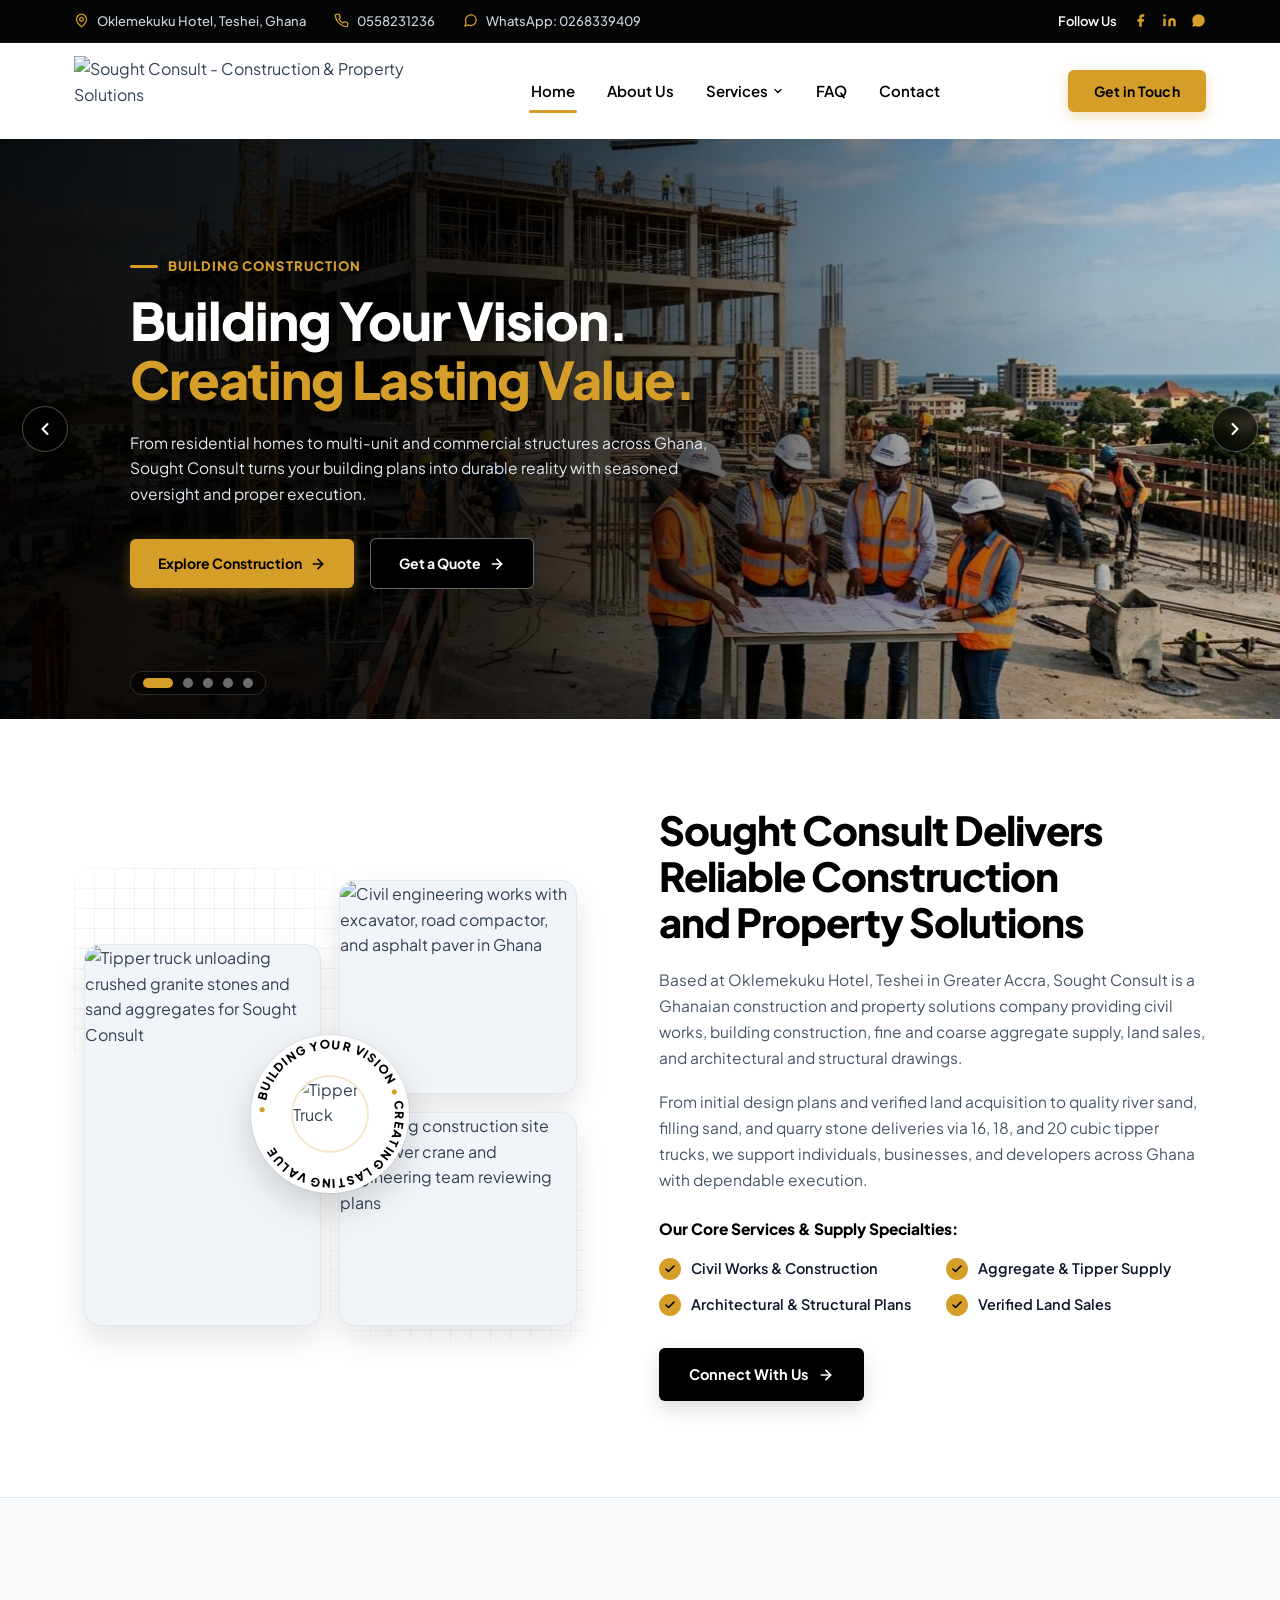
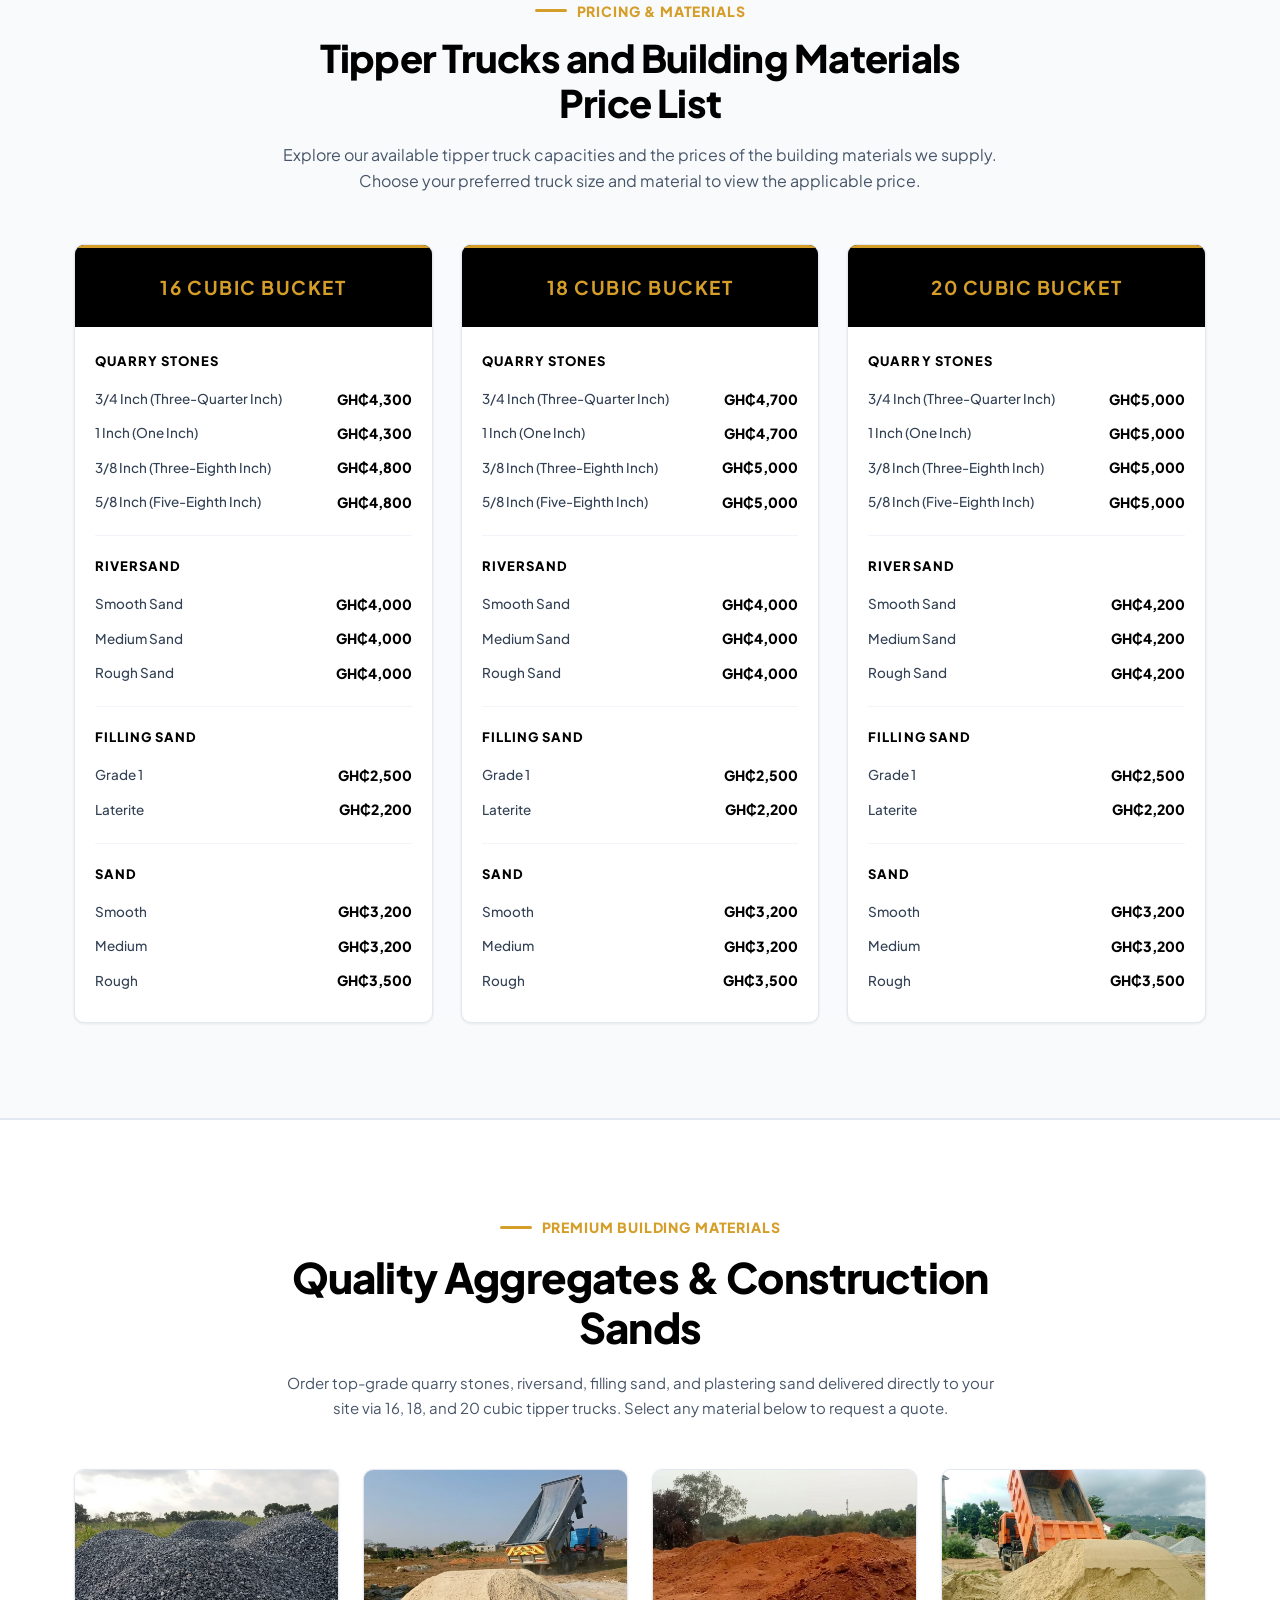
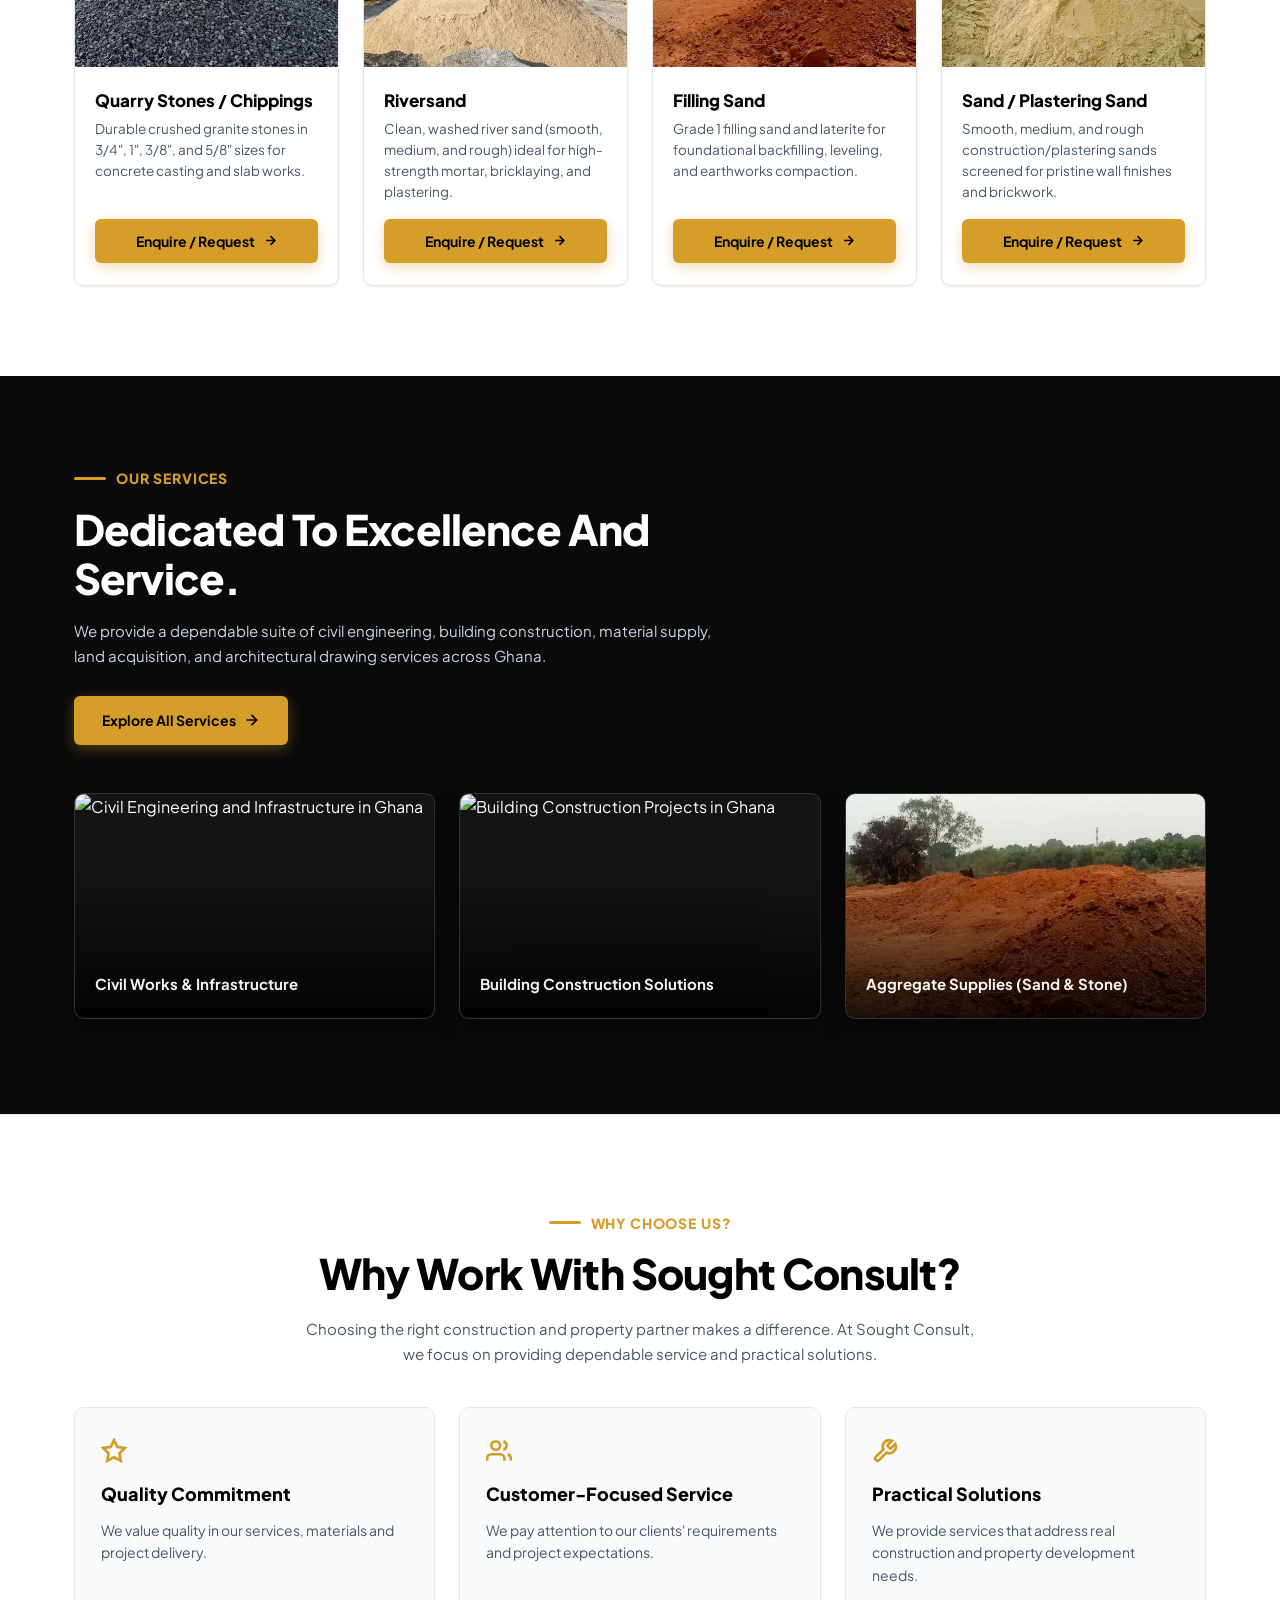
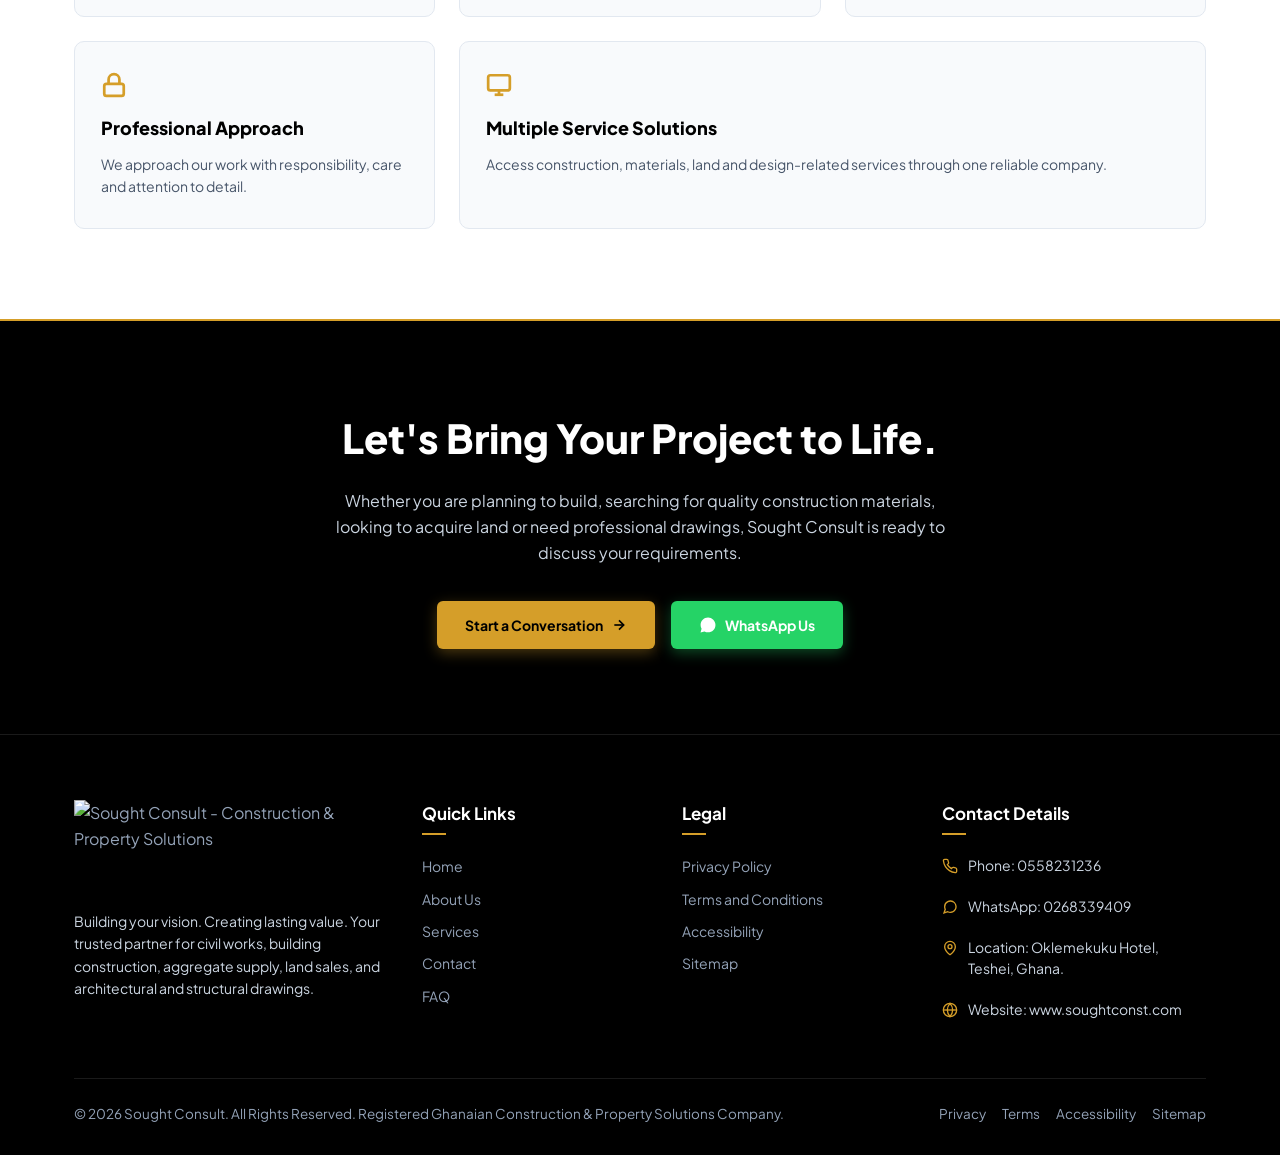
==== index.html @ 0e28df39 "feat: initialize project scaffolding - Configure Vite, React, and TypeScript - Integrate Tailwind CS" ====
<!doctype html>
<html lang="en">
  <head>
    <meta charset="UTF-8" />
    <meta name="viewport" content="width=device-width, initial-scale=1.0" />
    <title>Sought Consult - Ghanaian Construction & Property Solutions</title>
    <meta name="description" content="Official website for Sought Consult, a Ghanaian construction and property solutions company specializing in civil works, building construction, aggregate supply, land sales, and architectural drawings." />
    <meta property="og:title" content="Sought Consult - Building Your Vision. Creating Lasting Value." />
    <meta property="og:description" content="Dependable civil works, building construction, fine and coarse aggregate supplies, land sales, and architectural drawings in Ghana." />
    <meta property="og:type" content="website" />
    <meta name="twitter:card" content="summary_large_image" />

    <!-- Google Fonts: Plus Jakarta Sans -->
    <link rel="preconnect" href="https://fonts.googleapis.com" />
    <link rel="preconnect" href="https://fonts.gstatic.com" crossorigin />
    <link
      href="https://fonts.googleapis.com/css2?family=Plus+Jakarta+Sans:wght@400;500;600;700;800&display=swap"
      rel="stylesheet"
    />

    <!-- Main Stylesheet -->
    <link rel="stylesheet" href="./style.css" />
  </head>
  <body>
    <!-- ======================================================================
         1. Utility Top Bar (Black & Gold)
         No public email displayed per privacy requirement
         ====================================================================== -->
    <header class="top-bar">
      <div class="container top-bar-inner">
        <!-- Contact Meta Items (Left) -->
        <div class="top-bar-left">
          <div class="contact-meta-item">
            <svg width="15" height="15" viewBox="0 0 24 24" fill="none" stroke="currentColor" stroke-width="2" stroke-linecap="round" stroke-linejoin="round">
              <path d="M20 10c0 4.993-5.539 10.193-7.399 11.799a1 1 0 0 1-1.202 0C9.539 20.193 4 14.993 4 10a8 8 0 0 1 16 0"></path>
              <circle cx="12" cy="10" r="3"></circle>
            </svg>
            <span>Oklemekuku Hotel, Teshei, Ghana</span>
          </div>

          <a href="tel:0558231236" class="contact-meta-item">
            <svg width="15" height="15" viewBox="0 0 24 24" fill="none" stroke="currentColor" stroke-width="2" stroke-linecap="round" stroke-linejoin="round">
              <path d="M22 16.92v3a2 2 0 0 1-2.18 2 19.79 19.79 0 0 1-8.63-3.07 19.5 19.5 0 0 1-6-6 19.79 19.79 0 0 1-3.07-8.67A2 2 0 0 1 4.11 2h3a2 2 0 0 1 2 1.72 12.84 12.84 0 0 0 .7 2.81 2 2 0 0 1-.45 2.11L8.09 9.91a16 16 0 0 0 6 6l1.27-1.27a2 2 0 0 1 2.11-.45 12.84 12.84 0 0 0 2.81.7A2 2 0 0 1 22 16.92z"></path>
            </svg>
            <span>0558231236</span>
          </a>

          <a href="https://wa.me/233268339409" target="_blank" rel="noopener noreferrer" class="contact-meta-item">
            <svg width="15" height="15" viewBox="0 0 24 24" fill="none" stroke="currentColor" stroke-width="2" stroke-linecap="round" stroke-linejoin="round">
              <path d="M21 11.5a8.38 8.38 0 0 1-.9 3.8 8.5 8.5 0 0 1-7.6 4.7 8.38 8.38 0 0 1-3.8-.9L3 21l1.9-5.7a8.38 8.38 0 0 1-.9-3.8 8.5 8.5 0 0 1 4.7-7.6 8.38 8.38 0 0 1 3.8-.9h.5a8.48 8.48 0 0 1 8 8v.5z"></path>
            </svg>
            <span>WhatsApp: 0268339409</span>
          </a>
        </div>

        <!-- Social Media (Right) -->
        <div class="top-bar-right">
          <span class="follow-text">Follow Us</span>
          <div class="social-links">
            <a href="https://facebook.com" target="_blank" rel="noopener noreferrer" class="social-icon-btn" aria-label="Facebook">
              <svg width="15" height="15" viewBox="0 0 24 24" fill="currentColor">
                <path d="M18 2h-3a5 5 0 0 0-5 5v3H7v4h3v8h4v-8h3l1-4h-4V7a1 1 0 0 1 1-1h3z"></path>
              </svg>
            </a>
            <a href="https://linkedin.com" target="_blank" rel="noopener noreferrer" class="social-icon-btn" aria-label="LinkedIn">
              <svg width="15" height="15" viewBox="0 0 24 24" fill="currentColor">
                <path d="M16 8a6 6 0 0 1 6 6v7h-4v-7a2 2 0 0 0-2-2 2 2 0 0 0-2 2v7h-4v-7a6 6 0 0 1 6-6z"></path>
                <rect width="4" height="12" x="2" y="9"></rect>
                <circle cx="4" cy="4" r="2"></circle>
              </svg>
            </a>
            <a href="https://wa.me/233268339409" target="_blank" rel="noopener noreferrer" class="social-icon-btn" aria-label="WhatsApp">
              <svg width="15" height="15" viewBox="0 0 24 24" fill="currentColor">
                <path d="M12.04 2c-5.46 0-9.91 4.45-9.91 9.91 0 1.75.46 3.45 1.32 4.95L2.05 22l5.25-1.38c1.45.79 3.08 1.21 4.74 1.21 5.46 0 9.91-4.45 9.91-9.91 0-2.65-1.03-5.14-2.9-7.01A9.82 9.82 0 0 0 12.04 2z"></path>
              </svg>
            </a>
          </div>
        </div>
      </div>
    </header>

    <!-- ======================================================================
         2. Main Navigation Bar
         ====================================================================== -->
    <nav class="main-header" id="mainHeader">
      <div class="container header-inner">
        <!-- Brand Logo for SOUGHT CONSULT (Black logo on light background) -->
        <a href="index.html" class="brand-logo-wrap" aria-label="Sought Consult Home">
          <img src="https://i.ibb.co/xKHvJgDJ/Sought-Consult-Black-Logo.png" alt="Sought Consult - Construction & Property Solutions" class="brand-logo-img" />
        </a>

        <!-- Desktop Navigation Menu -->
        <ul class="nav-menu">
          <li class="nav-item">
            <a href="index.html" class="nav-link active">Home</a>
          </li>
          <li class="nav-item">
            <a href="about.html" class="nav-link">About Us</a>
          </li>
          <li class="nav-item">
            <a href="services.html" class="nav-link">
              <span>Services</span>
              <svg class="chevron-icon" width="12" height="12" viewBox="0 0 24 24" fill="none" stroke="currentColor" stroke-width="2.5" stroke-linecap="round" stroke-linejoin="round">
                <path d="m6 9 6 6 6-6"></path>
              </svg>
            </a>
            <div class="dropdown-menu">
              <a href="services.html#civil-works" class="dropdown-link">Civil Works</a>
              <a href="services.html#building-construction" class="dropdown-link">Building Construction</a>
              <a href="services.html#aggregate-supply" class="dropdown-link">Fine & Coarse Aggregate Supply</a>
              <a href="services.html#sales-of-land" class="dropdown-link">Sales of Land</a>
              <a href="services.html#architectural-drawings" class="dropdown-link">Architectural & Structural Drawings</a>
            </div>
          </li>
          <li class="nav-item">
            <a href="faq.html" class="nav-link">FAQ</a>
          </li>
          <li class="nav-item">
            <a href="contact.html" class="nav-link">Contact</a>
          </li>
        </ul>

        <!-- Get In Touch Button -->
        <button class="btn-appointment" data-action="appointment">
          Get in Touch
        </button>

        <!-- Mobile Toggle Button -->
        <button class="mobile-toggle-btn" id="mobileToggleBtn" aria-label="Open Mobile Menu">
          <svg width="26" height="26" viewBox="0 0 24 24" fill="none" stroke="currentColor" stroke-width="2.5" stroke-linecap="round" stroke-linejoin="round">
            <line x1="4" x2="20" y1="12" y2="12"></line>
            <line x1="4" x2="20" y1="6" y2="6"></line>
            <line x1="4" x2="20" y1="18" y2="18"></line>
          </svg>
        </button>
      </div>
    </nav>

    <!-- ======================================================================
         3. Hero Section (Animated Service Showcase Carousel)
         ====================================================================== -->
    <section
      class="hero-section"
      id="hero"
      role="region"
      aria-roledescription="carousel"
      aria-label="Sought Consult Services Showcase"
    >
      <div class="hero-slides" id="heroSlides">
        <!-- Slide 1: Building Construction -->
        <article
          class="hero-slide is-active animate-in"
          data-slide-index="0"
          aria-hidden="false"
        >
          <div class="hero-slide-bg">
            <img
              src="./src/assets/images/hero_construction_ghana_1793955350995.jpg"
              alt="Sought Consult building construction site with tower crane and engineering team in Ghana"
              class="hero-slide-img hero-slide-img--right"
              fetchpriority="high"
            />
            <div class="hero-slide-overlay" aria-hidden="true"></div>
          </div>

          <div class="container hero-inner">
            <div class="hero-content">
              <div class="hero-kicker">BUILDING CONSTRUCTION</div>
              <h1 class="hero-title">
                Building Your Vision.
                <span class="highlight-gold">Creating Lasting Value.</span>
              </h1>
              <p class="hero-desc">
                From residential homes to multi-unit and commercial structures across Ghana, Sought Consult turns your building plans into durable reality with seasoned oversight and proper execution.
              </p>
              <div class="hero-cta-group">
                <a href="services.html#building-construction" class="btn-primary-gold">
                  <span>Explore Construction</span>
                  <svg width="16" height="16" viewBox="0 0 24 24" fill="none" stroke="currentColor" stroke-width="2.5" stroke-linecap="round" stroke-linejoin="round" aria-hidden="true">
                    <line x1="5" x2="19" y1="12" y2="12"></line>
                    <polyline points="12 5 19 12 12 19"></polyline>
                  </svg>
                </a>
                <a href="contact.html?service=Building%20Construction" class="btn-black-outline">
                  <span>Get a Quote</span>
                  <svg width="16" height="16" viewBox="0 0 24 24" fill="none" stroke="currentColor" stroke-width="2.5" stroke-linecap="round" stroke-linejoin="round" aria-hidden="true">
                    <line x1="5" x2="19" y1="12" y2="12"></line>
                    <polyline points="12 5 19 12 12 19"></polyline>
                  </svg>
                </a>
              </div>
            </div>
          </div>
        </article>

        <!-- Slide 2: Civil Works -->
        <article
          class="hero-slide"
          data-slide-index="1"
          aria-hidden="true"
        >
          <div class="hero-slide-bg">
            <img
              src="./src/assets/images/service_civil_works_1793955352615.jpg"
              alt="Civil engineering works with excavator installing concrete culvert, road compactor, and asphalt paver in Ghana"
              class="hero-slide-img"
            />
            <div class="hero-slide-overlay" aria-hidden="true"></div>
          </div>

          <div class="container hero-inner">
            <div class="hero-content">
              <div class="hero-kicker">CIVIL WORKS &amp; INFRASTRUCTURE</div>
              <h2 class="hero-title">
                Dependable Civil Works
                <span class="highlight-gold">&amp; Infrastructure Delivery.</span>
              </h2>
              <p class="hero-desc">
                We undertake site excavation, road grading, concrete culverts, drainage networks, and retaining walls built to strict engineering standards for functional, lasting developments.
              </p>
              <div class="hero-cta-group">
                <a href="services.html#civil-works" class="btn-primary-gold">
                  <span>Learn More</span>
                  <svg width="16" height="16" viewBox="0 0 24 24" fill="none" stroke="currentColor" stroke-width="2.5" stroke-linecap="round" stroke-linejoin="round" aria-hidden="true">
                    <line x1="5" x2="19" y1="12" y2="12"></line>
                    <polyline points="12 5 19 12 12 19"></polyline>
                  </svg>
                </a>
                <a href="contact.html?service=Civil%20Works" class="btn-black-outline">
                  <span>Contact Us</span>
                  <svg width="16" height="16" viewBox="0 0 24 24" fill="none" stroke="currentColor" stroke-width="2.5" stroke-linecap="round" stroke-linejoin="round" aria-hidden="true">
                    <line x1="5" x2="19" y1="12" y2="12"></line>
                    <polyline points="12 5 19 12 12 19"></polyline>
                  </svg>
                </a>
              </div>
            </div>
          </div>
        </article>

        <!-- Slide 3: Fine & Coarse Aggregate Supply -->
        <article
          class="hero-slide"
          data-slide-index="2"
          aria-hidden="true"
        >
          <div class="hero-slide-bg">
            <img
              src="./src/assets/images/service_aggregate_supply_1793955353225.jpg"
              alt="Tipper truck unloading crushed quarry stones and construction sand aggregates for Sought Consult"
              class="hero-slide-img"
            />
            <div class="hero-slide-overlay" aria-hidden="true"></div>
          </div>

          <div class="container hero-inner">
            <div class="hero-content">
              <div class="hero-kicker">FINE &amp; COARSE AGGREGATE SUPPLY</div>
              <h2 class="hero-title">
                Quality Sand &amp; Quarry Stones
                <span class="highlight-gold">Delivered To Your Site.</span>
              </h2>
              <p class="hero-desc">
                Reliable tipper truck supply of quarry stones, chippings, riversand, filling sand, and plastering sand in 16, 18, and 20 cubic bucket capacities for residential and commercial builds.
              </p>
              <div class="hero-cta-group">
                <a href="services.html#aggregate-supply" class="btn-primary-gold">
                  <span>Explore Our Services</span>
                  <svg width="16" height="16" viewBox="0 0 24 24" fill="none" stroke="currentColor" stroke-width="2.5" stroke-linecap="round" stroke-linejoin="round" aria-hidden="true">
                    <line x1="5" x2="19" y1="12" y2="12"></line>
                    <polyline points="12 5 19 12 12 19"></polyline>
                  </svg>
                </a>
                <a href="#price-list" class="btn-black-outline">
                  <span>View Price List</span>
                  <svg width="16" height="16" viewBox="0 0 24 24" fill="none" stroke="currentColor" stroke-width="2.5" stroke-linecap="round" stroke-linejoin="round" aria-hidden="true">
                    <line x1="5" x2="19" y1="12" y2="12"></line>
                    <polyline points="12 5 19 12 12 19"></polyline>
                  </svg>
                </a>
              </div>
            </div>
          </div>
        </article>

        <!-- Slide 4: Sales of Land -->
        <article
          class="hero-slide"
          data-slide-index="3"
          aria-hidden="true"
        >
          <div class="hero-slide-bg">
            <img
              src="./src/assets/images/service_land_sales_ghana_1794659942465.jpg"
              alt="Demarcated development land plots with boundary beacons and land surveyors in Ghana"
              class="hero-slide-img hero-slide-img--right"
            />
            <div class="hero-slide-overlay" aria-hidden="true"></div>
          </div>

          <div class="container hero-inner">
            <div class="hero-content">
              <div class="hero-kicker">SALES OF LAND &amp; PROPERTY</div>
              <h2 class="hero-title">
                Verified Land Sales For
                <span class="highlight-gold">Residential &amp; Investment Goals.</span>
              </h2>
              <p class="hero-desc">
                Explore secure land opportunities in Ghana with guided site inspections, land documentation verification, and boundary beacon identification for confident property acquisition.
              </p>
              <div class="hero-cta-group">
                <a href="services.html#sales-of-land" class="btn-primary-gold">
                  <span>Learn More</span>
                  <svg width="16" height="16" viewBox="0 0 24 24" fill="none" stroke="currentColor" stroke-width="2.5" stroke-linecap="round" stroke-linejoin="round" aria-hidden="true">
                    <line x1="5" x2="19" y1="12" y2="12"></line>
                    <polyline points="12 5 19 12 12 19"></polyline>
                  </svg>
                </a>
                <a href="contact.html?service=Sales%20of%20Land" class="btn-black-outline">
                  <span>Contact Us</span>
                  <svg width="16" height="16" viewBox="0 0 24 24" fill="none" stroke="currentColor" stroke-width="2.5" stroke-linecap="round" stroke-linejoin="round" aria-hidden="true">
                    <line x1="5" x2="19" y1="12" y2="12"></line>
                    <polyline points="12 5 19 12 12 19"></polyline>
                  </svg>
                </a>
              </div>
            </div>
          </div>
        </article>

        <!-- Slide 5: Architectural & Structural Drawings -->
        <article
          class="hero-slide"
          data-slide-index="4"
          aria-hidden="true"
        >
          <div class="hero-slide-bg">
            <img
              src="./src/assets/images/service_architectural_plans_1793955354612.jpg"
              alt="Architectural blueprints, structural engineering plans, scale ruler, and architectural model"
              class="hero-slide-img"
            />
            <div class="hero-slide-overlay" aria-hidden="true"></div>
          </div>

          <div class="container hero-inner">
            <div class="hero-content">
              <div class="hero-kicker">ARCHITECTURAL &amp; STRUCTURAL DRAWINGS</div>
              <h2 class="hero-title">
                Precision Blueprints &amp;
                <span class="highlight-gold">Structural Design Plans.</span>
              </h2>
              <p class="hero-desc">
                From initial floor plans and elevations to beam schedules, column reinforcement details, and permit submission sets, we prepare drawings built for safe, compliant construction.
              </p>
              <div class="hero-cta-group">
                <a href="services.html#architectural-drawings" class="btn-primary-gold">
                  <span>Explore Our Services</span>
                  <svg width="16" height="16" viewBox="0 0 24 24" fill="none" stroke="currentColor" stroke-width="2.5" stroke-linecap="round" stroke-linejoin="round" aria-hidden="true">
                    <line x1="5" x2="19" y1="12" y2="12"></line>
                    <polyline points="12 5 19 12 12 19"></polyline>
                  </svg>
                </a>
                <a href="contact.html?service=Architectural%20and%20Structural%20Drawings" class="btn-black-outline">
                  <span>Get a Quote</span>
                  <svg width="16" height="16" viewBox="0 0 24 24" fill="none" stroke="currentColor" stroke-width="2.5" stroke-linecap="round" stroke-linejoin="round" aria-hidden="true">
                    <line x1="5" x2="19" y1="12" y2="12"></line>
                    <polyline points="12 5 19 12 12 19"></polyline>
                  </svg>
                </a>
              </div>
            </div>
          </div>
        </article>
      </div>

      <!-- Carousel Navigation Arrows -->
      <button
        type="button"
        class="hero-nav-arrow hero-nav-prev"
        id="heroPrevBtn"
        aria-label="Previous service slide"
      >
        <svg width="20" height="20" viewBox="0 0 24 24" fill="none" stroke="currentColor" stroke-width="2.5" stroke-linecap="round" stroke-linejoin="round" aria-hidden="true">
          <polyline points="15 18 9 12 15 6"></polyline>
        </svg>
      </button>

      <button
        type="button"
        class="hero-nav-arrow hero-nav-next"
        id="heroNextBtn"
        aria-label="Next service slide"
      >
        <svg width="20" height="20" viewBox="0 0 24 24" fill="none" stroke="currentColor" stroke-width="2.5" stroke-linecap="round" stroke-linejoin="round" aria-hidden="true">
          <polyline points="9 18 15 12 9 6"></polyline>
        </svg>
      </button>

      <!-- Carousel Slide Indicators -->
      <div class="hero-carousel-controls">
        <div class="container hero-controls-inner">
          <div class="hero-dots" id="heroDots" role="tablist" aria-label="Select a service slide">
            <button
              type="button"
              class="hero-dot is-active"
              data-slide-to="0"
              role="tab"
              aria-selected="true"
              aria-label="Slide 1: Building Construction"
            ></button>
            <button
              type="button"
              class="hero-dot"
              data-slide-to="1"
              role="tab"
              aria-selected="false"
              aria-label="Slide 2: Civil Works"
            ></button>
            <button
              type="button"
              class="hero-dot"
              data-slide-to="2"
              role="tab"
              aria-selected="false"
              aria-label="Slide 3: Fine and Coarse Aggregate Supply"
            ></button>
            <button
              type="button"
              class="hero-dot"
              data-slide-to="3"
              role="tab"
              aria-selected="false"
              aria-label="Slide 4: Sales of Land"
            ></button>
            <button
              type="button"
              class="hero-dot"
              data-slide-to="4"
              role="tab"
              aria-selected="false"
              aria-label="Slide 5: Architectural and Structural Drawings"
            ></button>
          </div>
        </div>
      </div>
    </section>



    <!-- ======================================================================
         5. Welcome Section (Sought Consult Overview & Services Collage)
         ====================================================================== -->
    <section class="welcome-section" id="about">
      <div class="container welcome-grid">
        <!-- Left Column: 3-Image Collage + Rotating Circular Text Badge -->
        <div class="welcome-collage">
          <!-- Subtle Architectural Grid Backdrops -->
          <div class="welcome-grid-pattern welcome-grid-pattern-tl" aria-hidden="true"></div>
          <div class="welcome-grid-pattern welcome-grid-pattern-br" aria-hidden="true"></div>

          <div class="welcome-collage-columns">
            <!-- Left Tall Portrait Image: Tipper Truck & Aggregate Operations -->
            <div class="welcome-collage-left">
              <a href="services.html#aggregate-supply" class="welcome-photo-card welcome-photo-tall" title="Fine and Coarse Aggregate Supply & Tipper Truck Deliveries">
                <img
                  src="https://i.ibb.co/7dwj8R1g/service-aggregate.jpg"
                  alt="Tipper truck unloading crushed granite stones and sand aggregates for Sought Consult"
                  class="welcome-photo-img welcome-photo-img-aggregate"
                  loading="lazy"
                  referrerpolicy="no-referrer"
                />
              </a>
            </div>

            <!-- Right Stacked Images: Civil Works Equipment & Building Construction -->
            <div class="welcome-collage-right">
              <a href="services.html#civil-works" class="welcome-photo-card welcome-photo-stack" title="Civil Works & Heavy Construction Equipment">
                <img
                  src="https://i.ibb.co/hJHPvDnk/service-civil.jpg"
                  alt="Civil engineering works with excavator, road compactor, and asphalt paver in Ghana"
                  class="welcome-photo-img"
                  loading="lazy"
                  referrerpolicy="no-referrer"
                />
              </a>

              <a href="services.html#building-construction" class="welcome-photo-card welcome-photo-stack" title="Building Construction & Project Execution">
                <img
                  src="https://i.ibb.co/k6ktB5N9/hero-construction.jpg"
                  alt="Building construction site with tower crane and engineering team reviewing plans"
                  class="welcome-photo-img"
                  loading="lazy"
                  referrerpolicy="no-referrer"
                />
              </a>
            </div>
          </div>

          <!-- Centered Circular Badge: Rotating Text Ring + Static Tipper Truck Centerpiece -->
          <div class="welcome-circular-badge" aria-label="Building Your Vision, Creating Lasting Value">
            <svg class="welcome-circular-svg" viewBox="0 0 160 160" aria-hidden="true">
              <defs>
                <path
                  id="welcomeCirclePath"
                  d="M 80, 80 m -66, 0 a 66,66 0 1,1 132,0 a 66,66 0 1,1 -132,0"
                />
              </defs>
              <text class="welcome-circular-text">
                <textPath href="#welcomeCirclePath" startOffset="0%">
                  <tspan class="welcome-circular-dot">&#8226;</tspan> BUILDING YOUR VISION <tspan class="welcome-circular-dot">&#8226;</tspan> CREATING LASTING VALUE
                </textPath>
              </text>
            </svg>
            <div class="welcome-circular-center">
              <img
                src="https://i.ibb.co/HTVKf2nh/Image-Icon-of-a-Tipper-Truck-3.jpg"
                alt="Tipper Truck"
                class="welcome-circular-icon-img"
                referrerpolicy="no-referrer"
              />
            </div>
          </div>
        </div>

        <!-- Right Column: Sought Consult Information & Core Services -->
        <div class="welcome-content">
          <h2 class="welcome-heading">
            Sought Consult Delivers Reliable Construction and Property Solutions
          </h2>

          <p class="welcome-desc">
            Based at Oklemekuku Hotel, Teshei in Greater Accra, Sought Consult is a Ghanaian construction and property solutions company providing civil works, building construction, fine and coarse aggregate supply, land sales, and architectural and structural drawings.
          </p>

          <p class="welcome-desc">
            From initial design plans and verified land acquisition to quality river sand, filling sand, and quarry stone deliveries via 16, 18, and 20 cubic tipper trucks, we support individuals, businesses, and developers across Ghana with dependable execution.
          </p>

          <h3 class="welcome-specialties-title">Our Core Services &amp; Supply Specialties:</h3>

          <div class="welcome-checklist">
            <div class="welcome-check-item">
              <span class="welcome-check-badge" aria-hidden="true">
                <svg width="12" height="12" viewBox="0 0 24 24" fill="none" stroke="currentColor" stroke-width="3.2" stroke-linecap="round" stroke-linejoin="round">
                  <polyline points="20 6 9 17 4 12"></polyline>
                </svg>
              </span>
              <span>Civil Works &amp; Construction</span>
            </div>

            <div class="welcome-check-item">
              <span class="welcome-check-badge" aria-hidden="true">
                <svg width="12" height="12" viewBox="0 0 24 24" fill="none" stroke="currentColor" stroke-width="3.2" stroke-linecap="round" stroke-linejoin="round">
                  <polyline points="20 6 9 17 4 12"></polyline>
                </svg>
              </span>
              <span>Aggregate &amp; Tipper Supply</span>
            </div>

            <div class="welcome-check-item">
              <span class="welcome-check-badge" aria-hidden="true">
                <svg width="12" height="12" viewBox="0 0 24 24" fill="none" stroke="currentColor" stroke-width="3.2" stroke-linecap="round" stroke-linejoin="round">
                  <polyline points="20 6 9 17 4 12"></polyline>
                </svg>
              </span>
              <span>Architectural &amp; Structural Plans</span>
            </div>

            <div class="welcome-check-item">
              <span class="welcome-check-badge" aria-hidden="true">
                <svg width="12" height="12" viewBox="0 0 24 24" fill="none" stroke="currentColor" stroke-width="3.2" stroke-linecap="round" stroke-linejoin="round">
                  <polyline points="20 6 9 17 4 12"></polyline>
                </svg>
              </span>
              <span>Verified Land Sales</span>
            </div>
          </div>

          <a href="contact.html" class="welcome-cta-btn">
            <span>Connect With Us</span>
            <svg width="16" height="16" viewBox="0 0 24 24" fill="none" stroke="currentColor" stroke-width="2.5" stroke-linecap="round" stroke-linejoin="round" aria-hidden="true">
              <line x1="5" x2="19" y1="12" y2="12"></line>
              <polyline points="12 5 19 12 12 19"></polyline>
            </svg>
          </a>
        </div>
      </div>
    </section>

    <!-- ======================================================================
         Tipper Trucks and Building Materials Price List Section
         ====================================================================== -->
    <section class="tipper-pricing-section" id="price-list">
      <div class="container">
        <div class="tipper-pricing-header">
          <div class="section-kicker">PRICING & MATERIALS</div>
          <h2 class="section-main-heading">Tipper Trucks and Building Materials Price List</h2>
          <p class="section-lead-desc">
            Explore our available tipper truck capacities and the prices of the building materials we supply. Choose your preferred truck size and material to view the applicable price.
          </p>
        </div>

        <div class="tipper-pricing-grid">
          <!-- Card 1: 16 Cubic Bucket -->
          <div class="tipper-price-card">
            <div class="tipper-card-header">
              <div class="tipper-card-size">16 CUBIC BUCKET</div>
            </div>
            <div class="tipper-card-body">
              <div class="material-group">
                <h3 class="material-group-title">Quarry Stones</h3>
                <div class="price-row"><span class="mat-name">3/4 Inch (Three-Quarter Inch)</span><span class="mat-price">GH₵4,300</span></div>
                <div class="price-row"><span class="mat-name">1 Inch (One Inch)</span><span class="mat-price">GH₵4,300</span></div>
                <div class="price-row"><span class="mat-name">3/8 Inch (Three-Eighth Inch)</span><span class="mat-price">GH₵4,800</span></div>
                <div class="price-row"><span class="mat-name">5/8 Inch (Five-Eighth Inch)</span><span class="mat-price">GH₵4,800</span></div>
              </div>
              <div class="material-group">
                <h3 class="material-group-title">Riversand</h3>
                <div class="price-row"><span class="mat-name">Smooth Sand</span><span class="mat-price">GH₵4,000</span></div>
                <div class="price-row"><span class="mat-name">Medium Sand</span><span class="mat-price">GH₵4,000</span></div>
                <div class="price-row"><span class="mat-name">Rough Sand</span><span class="mat-price">GH₵4,000</span></div>
              </div>
              <div class="material-group">
                <h3 class="material-group-title">Filling Sand</h3>
                <div class="price-row"><span class="mat-name">Grade 1</span><span class="mat-price">GH₵2,500</span></div>
                <div class="price-row"><span class="mat-name">Laterite</span><span class="mat-price">GH₵2,200</span></div>
              </div>
              <div class="material-group">
                <h3 class="material-group-title">Sand</h3>
                <div class="price-row"><span class="mat-name">Smooth</span><span class="mat-price">GH₵3,200</span></div>
                <div class="price-row"><span class="mat-name">Medium</span><span class="mat-price">GH₵3,200</span></div>
                <div class="price-row"><span class="mat-name">Rough</span><span class="mat-price">GH₵3,500</span></div>
              </div>
            </div>
          </div>

          <!-- Card 2: 18 Cubic Bucket -->
          <div class="tipper-price-card">
            <div class="tipper-card-header">
              <div class="tipper-card-size">18 CUBIC BUCKET</div>
            </div>
            <div class="tipper-card-body">
              <div class="material-group">
                <h3 class="material-group-title">Quarry Stones</h3>
                <div class="price-row"><span class="mat-name">3/4 Inch (Three-Quarter Inch)</span><span class="mat-price">GH₵4,700</span></div>
                <div class="price-row"><span class="mat-name">1 Inch (One Inch)</span><span class="mat-price">GH₵4,700</span></div>
                <div class="price-row"><span class="mat-name">3/8 Inch (Three-Eighth Inch)</span><span class="mat-price">GH₵5,000</span></div>
                <div class="price-row"><span class="mat-name">5/8 Inch (Five-Eighth Inch)</span><span class="mat-price">GH₵5,000</span></div>
              </div>
              <div class="material-group">
                <h3 class="material-group-title">Riversand</h3>
                <div class="price-row"><span class="mat-name">Smooth Sand</span><span class="mat-price">GH₵4,000</span></div>
                <div class="price-row"><span class="mat-name">Medium Sand</span><span class="mat-price">GH₵4,000</span></div>
                <div class="price-row"><span class="mat-name">Rough Sand</span><span class="mat-price">GH₵4,000</span></div>
              </div>
              <div class="material-group">
                <h3 class="material-group-title">Filling Sand</h3>
                <div class="price-row"><span class="mat-name">Grade 1</span><span class="mat-price">GH₵2,500</span></div>
                <div class="price-row"><span class="mat-name">Laterite</span><span class="mat-price">GH₵2,200</span></div>
              </div>
              <div class="material-group">
                <h3 class="material-group-title">Sand</h3>
                <div class="price-row"><span class="mat-name">Smooth</span><span class="mat-price">GH₵3,200</span></div>
                <div class="price-row"><span class="mat-name">Medium</span><span class="mat-price">GH₵3,200</span></div>
                <div class="price-row"><span class="mat-name">Rough</span><span class="mat-price">GH₵3,500</span></div>
              </div>
            </div>
          </div>

          <!-- Card 3: 20 Cubic Bucket -->
          <div class="tipper-price-card">
            <div class="tipper-card-header">
              <div class="tipper-card-size">20 CUBIC BUCKET</div>
            </div>
            <div class="tipper-card-body">
              <div class="material-group">
                <h3 class="material-group-title">Quarry Stones</h3>
                <div class="price-row"><span class="mat-name">3/4 Inch (Three-Quarter Inch)</span><span class="mat-price">GH₵5,000</span></div>
                <div class="price-row"><span class="mat-name">1 Inch (One Inch)</span><span class="mat-price">GH₵5,000</span></div>
                <div class="price-row"><span class="mat-name">3/8 Inch (Three-Eighth Inch)</span><span class="mat-price">GH₵5,000</span></div>
                <div class="price-row"><span class="mat-name">5/8 Inch (Five-Eighth Inch)</span><span class="mat-price">GH₵5,000</span></div>
              </div>
              <div class="material-group">
                <h3 class="material-group-title">Riversand</h3>
                <div class="price-row"><span class="mat-name">Smooth Sand</span><span class="mat-price">GH₵4,200</span></div>
                <div class="price-row"><span class="mat-name">Medium Sand</span><span class="mat-price">GH₵4,200</span></div>
                <div class="price-row"><span class="mat-name">Rough Sand</span><span class="mat-price">GH₵4,200</span></div>
              </div>
              <div class="material-group">
                <h3 class="material-group-title">Filling Sand</h3>
                <div class="price-row"><span class="mat-name">Grade 1</span><span class="mat-price">GH₵2,500</span></div>
                <div class="price-row"><span class="mat-name">Laterite</span><span class="mat-price">GH₵2,200</span></div>
              </div>
              <div class="material-group">
                <h3 class="material-group-title">Sand</h3>
                <div class="price-row"><span class="mat-name">Smooth</span><span class="mat-price">GH₵3,200</span></div>
                <div class="price-row"><span class="mat-name">Medium</span><span class="mat-price">GH₵3,200</span></div>
                <div class="price-row"><span class="mat-name">Rough</span><span class="mat-price">GH₵3,500</span></div>
              </div>
            </div>
          </div>
        </div>
      </div>
    </section>

    <!-- ======================================================================
         Building Materials Section (Added immediately below Welcome Section)
         ====================================================================== -->
    <section class="building-materials-section" id="building-materials">
      <div class="container">
        <div class="bm-section-header">
          <div class="section-kicker">PREMIUM BUILDING MATERIALS</div>
          <h2 class="section-main-heading">Quality Aggregates &amp; Construction Sands</h2>
          <p class="section-lead-desc">
            Order top-grade quarry stones, riversand, filling sand, and plastering sand delivered directly to your site via 16, 18, and 20 cubic tipper trucks. Select any material below to request a quote.
          </p>
        </div>

        <div class="bm-grid">
          <!-- Card 1: Quarry Stones / Chippings -->
          <div class="bm-card">
            <div class="bm-card-img-wrap">
              <img src="./src/assets/images/quarry_stones_1.jpg" alt="Quarry Stones and Chippings" class="bm-card-img" loading="lazy" />
            </div>
            <div class="bm-card-body">
              <h3 class="bm-card-title">Quarry Stones / Chippings</h3>
              <p class="bm-card-desc">Durable crushed granite stones in 3/4", 1", 3/8", and 5/8" sizes for concrete casting and slab works.</p>
              <button type="button" class="btn-primary-gold bm-enquire-btn" data-action="material-modal" data-material="Quarry Stones / Chippings">
                <span>Enquire / Request</span>
                <svg width="15" height="15" viewBox="0 0 24 24" fill="none" stroke="currentColor" stroke-width="2.5"><line x1="5" x2="19" y1="12" y2="12"></line><polyline points="12 5 19 12 12 19"></polyline></svg>
              </button>
            </div>
          </div>

          <!-- Card 2: Riversand -->
          <div class="bm-card">
            <div class="bm-card-img-wrap">
              <img src="./src/assets/images/riversand_1.jpg" alt="Riversand" class="bm-card-img" loading="lazy" />
            </div>
            <div class="bm-card-body">
              <h3 class="bm-card-title">Riversand</h3>
              <p class="bm-card-desc">Clean, washed river sand (smooth, medium, and rough) ideal for high-strength mortar, bricklaying, and plastering.</p>
              <button type="button" class="btn-primary-gold bm-enquire-btn" data-action="material-modal" data-material="Riversand">
                <span>Enquire / Request</span>
                <svg width="15" height="15" viewBox="0 0 24 24" fill="none" stroke="currentColor" stroke-width="2.5"><line x1="5" x2="19" y1="12" y2="12"></line><polyline points="12 5 19 12 12 19"></polyline></svg>
              </button>
            </div>
          </div>

          <!-- Card 3: Filling Sand -->
          <div class="bm-card">
            <div class="bm-card-img-wrap">
              <img src="./src/assets/images/filling_sand_grade1_1.jpg" alt="Filling Sand" class="bm-card-img" loading="lazy" />
            </div>
            <div class="bm-card-body">
              <h3 class="bm-card-title">Filling Sand</h3>
              <p class="bm-card-desc">Grade 1 filling sand and laterite for foundational backfilling, leveling, and earthworks compaction.</p>
              <button type="button" class="btn-primary-gold bm-enquire-btn" data-action="material-modal" data-material="Filling Sand">
                <span>Enquire / Request</span>
                <svg width="15" height="15" viewBox="0 0 24 24" fill="none" stroke="currentColor" stroke-width="2.5"><line x1="5" x2="19" y1="12" y2="12"></line><polyline points="12 5 19 12 12 19"></polyline></svg>
              </button>
            </div>
          </div>

          <!-- Card 4: Sand / Plastering Sand -->
          <div class="bm-card">
            <div class="bm-card-img-wrap">
              <img src="./src/assets/images/sand_medium_smooth.jpg" alt="Sand / Plastering Sand" class="bm-card-img" loading="lazy" />
            </div>
            <div class="bm-card-body">
              <h3 class="bm-card-title">Sand / Plastering Sand</h3>
              <p class="bm-card-desc">Smooth, medium, and rough construction/plastering sands screened for pristine wall finishes and brickwork.</p>
              <button type="button" class="btn-primary-gold bm-enquire-btn" data-action="material-modal" data-material="Sand / Plastering Sand">
                <span>Enquire / Request</span>
                <svg width="15" height="15" viewBox="0 0 24 24" fill="none" stroke="currentColor" stroke-width="2.5"><line x1="5" x2="19" y1="12" y2="12"></line><polyline points="12 5 19 12 12 19"></polyline></svg>
              </button>
            </div>
          </div>
        </div>
      </div>
    </section>

    <!-- ======================================================================
         6. "OUR SERVICES" Section (Preserved Dark Canvas)
         ====================================================================== -->
    <section class="our-expertise-section" id="services">
      <div class="container">
        <div class="expertise-header">
          <div class="section-kicker">OUR SERVICES</div>

          <h2 class="section-main-heading">
            Dedicated To Excellence And Service.
          </h2>

          <p class="section-lead-desc">
            We provide a dependable suite of civil engineering, building construction, material supply, land acquisition, and architectural drawing services across Ghana.
          </p>

          <a href="services.html" class="btn-discover-more">
            <span>Explore All Services</span>
            <svg width="16" height="16" viewBox="0 0 24 24" fill="none" stroke="currentColor" stroke-width="2.5" stroke-linecap="round" stroke-linejoin="round">
              <line x1="5" x2="19" y1="12" y2="12"></line>
              <polyline points="12 5 19 12 12 19"></polyline>
            </svg>
          </a>
        </div>

        <!-- 3 Featured Service Gallery Cards -->
        <div class="expertise-gallery-grid">
          <!-- Service 1: Civil Works -->
          <a href="services.html#civil-works" class="gallery-card">
            <div class="gallery-card-img-wrap">
              <img
                src="https://i.ibb.co/hJHPvDnk/service-civil.jpg"
                alt="Civil Engineering and Infrastructure in Ghana"
                class="gallery-card-img"
                loading="lazy"
              />
              <div class="gallery-card-overlay">
                <div class="gallery-card-info">
                  <span class="gallery-card-title">Civil Works & Infrastructure</span>
                  <div class="gallery-card-icon">
                    <svg width="14" height="14" viewBox="0 0 24 24" fill="none" stroke="currentColor" stroke-width="2.5">
                      <line x1="5" x2="19" y1="12" y2="12"></line>
                      <polyline points="12 5 19 12 12 19"></polyline>
                    </svg>
                  </div>
                </div>
              </div>
            </div>
          </a>

          <!-- Service 2: Building Construction -->
          <a href="services.html#building-construction" class="gallery-card">
            <div class="gallery-card-img-wrap">
              <img
                src="https://i.ibb.co/k6ktB5N9/hero-construction.jpg"
                alt="Building Construction Projects in Ghana"
                class="gallery-card-img"
                loading="lazy"
              />
              <div class="gallery-card-overlay">
                <div class="gallery-card-info">
                  <span class="gallery-card-title">Building Construction Solutions</span>
                  <div class="gallery-card-icon">
                    <svg width="14" height="14" viewBox="0 0 24 24" fill="none" stroke="currentColor" stroke-width="2.5">
                      <line x1="5" x2="19" y1="12" y2="12"></line>
                      <polyline points="12 5 19 12 12 19"></polyline>
                    </svg>
                  </div>
                </div>
              </div>
            </div>
          </a>

          <!-- Service 3: Fine & Coarse Aggregate Supply -->
          <a href="services.html#aggregate-supply" class="gallery-card">
            <div class="gallery-card-img-wrap">
              <img
                src="./src/assets/images/filling_sand_grade1_1.jpg"
                alt="Fine and Coarse Aggregate Supply Ghana"
                class="gallery-card-img"
                loading="lazy"
              />
              <div class="gallery-card-overlay">
                <div class="gallery-card-info">
                  <span class="gallery-card-title">Aggregate Supplies (Sand & Stone)</span>
                  <div class="gallery-card-icon">
                    <svg width="14" height="14" viewBox="0 0 24 24" fill="none" stroke="currentColor" stroke-width="2.5">
                      <line x1="5" x2="19" y1="12" y2="12"></line>
                      <polyline points="12 5 19 12 12 19"></polyline>
                    </svg>
                  </div>
                </div>
              </div>
            </div>
          </a>
        </div>
      </div>
    </section>



    <!-- ======================================================================
         7. "WHY CHOOSE US?" Section
         ====================================================================== -->
    <section class="why-choose-section">
      <div class="container">
        <div style="max-width: 680px; margin: 0 auto; text-align: center;">
          <div class="section-kicker" style="justify-content: center;">WHY CHOOSE US?</div>
          <h2 class="section-main-heading">Why Work With Sought Consult?</h2>
          <p class="section-lead-desc">
            Choosing the right construction and property partner makes a difference. At Sought Consult, we focus on providing dependable service and practical solutions.
          </p>
        </div>

        <div class="why-choose-grid">
          <!-- Point 1 -->
          <div class="why-card">
            <svg class="why-card-icon-svg" width="26" height="26" viewBox="0 0 24 24" fill="none" stroke="currentColor" stroke-width="2.5" aria-hidden="true">
              <path d="M12 2l3.09 6.26L22 9.27l-5 4.87 1.18 6.88L12 17.77l-6.18 3.25L7 14.14 2 9.27l6.91-1.01L12 2z"></path>
            </svg>
            <h3 class="why-card-title">Quality Commitment</h3>
            <p class="why-card-desc">We value quality in our services, materials and project delivery.</p>
          </div>

          <!-- Point 2 -->
          <div class="why-card">
            <svg class="why-card-icon-svg" width="26" height="26" viewBox="0 0 24 24" fill="none" stroke="currentColor" stroke-width="2.5" aria-hidden="true">
              <path d="M17 21v-2a4 4 0 0 0-4-4H5a4 4 0 0 0-4 4v2"></path>
              <circle cx="9" cy="7" r="4"></circle>
              <path d="M23 21v-2a4 4 0 0 0-3-3.87"></path>
              <path d="M16 3.13a4 4 0 0 1 0 7.75"></path>
            </svg>
            <h3 class="why-card-title">Customer-Focused Service</h3>
            <p class="why-card-desc">We pay attention to our clients' requirements and project expectations.</p>
          </div>

          <!-- Point 3 -->
          <div class="why-card">
            <svg class="why-card-icon-svg" width="26" height="26" viewBox="0 0 24 24" fill="none" stroke="currentColor" stroke-width="2.5" aria-hidden="true">
              <path d="M14.7 6.3a1 1 0 0 0 0 1.4l1.6 1.6a1 1 0 0 0 1.4 0l3.77-3.77a6 6 0 0 1-7.94 7.94l-6.91 6.91a2.12 2.12 0 0 1-3-3l6.91-6.91a6 6 0 0 1 7.94-7.94l-3.76 3.76z"></path>
            </svg>
            <h3 class="why-card-title">Practical Solutions</h3>
            <p class="why-card-desc">We provide services that address real construction and property development needs.</p>
          </div>

          <!-- Point 4 -->
          <div class="why-card">
            <svg class="why-card-icon-svg" width="26" height="26" viewBox="0 0 24 24" fill="none" stroke="currentColor" stroke-width="2.5" aria-hidden="true">
              <rect x="3" y="11" width="18" height="11" rx="2" ry="2"></rect>
              <path d="M7 11V7a5 5 0 0 1 10 0v4"></path>
            </svg>
            <h3 class="why-card-title">Professional Approach</h3>
            <p class="why-card-desc">We approach our work with responsibility, care and attention to detail.</p>
          </div>

          <!-- Point 5 -->
          <div class="why-card why-card-span-2">
            <svg class="why-card-icon-svg" width="26" height="26" viewBox="0 0 24 24" fill="none" stroke="currentColor" stroke-width="2.5" aria-hidden="true">
              <rect x="2" y="3" width="20" height="14" rx="2" ry="2"></rect>
              <line x1="8" y1="21" x2="16" y2="21"></line>
              <line x1="12" y1="17" x2="12" y2="21"></line>
            </svg>
            <h3 class="why-card-title">Multiple Service Solutions</h3>
            <p class="why-card-desc">Access construction, materials, land and design-related services through one reliable company.</p>
          </div>
        </div>
      </div>
    </section>

    <!-- ======================================================================
         8. HOMEPAGE FINAL CTA
         ====================================================================== -->
    <section class="final-cta-section">
      <div class="container final-cta-inner">
        <h2 class="final-cta-title">Let's Bring Your Project to Life.</h2>
        <p class="final-cta-desc">
          Whether you are planning to build, searching for quality construction materials, looking to acquire land or need professional drawings, Sought Consult is ready to discuss your requirements.
        </p>
        <div class="final-cta-btn-group">
          <a href="contact.html" class="btn-primary-gold">
            <span>Start a Conversation</span>
            <svg width="16" height="16" viewBox="0 0 24 24" fill="none" stroke="currentColor" stroke-width="2.5">
              <line x1="5" x2="19" y1="12" y2="12"></line>
              <polyline points="12 5 19 12 12 19"></polyline>
            </svg>
          </a>

          <a href="https://wa.me/233268339409" target="_blank" rel="noopener noreferrer" class="btn-whatsapp-cta">
            <svg width="18" height="18" viewBox="0 0 24 24" fill="currentColor">
              <path d="M12.04 2c-5.46 0-9.91 4.45-9.91 9.91 0 1.75.46 3.45 1.32 4.95L2.05 22l5.25-1.38c1.45.79 3.08 1.21 4.74 1.21 5.46 0 9.91-4.45 9.91-9.91 0-2.65-1.03-5.14-2.9-7.01A9.82 9.82 0 0 0 12.04 2z"></path>
            </svg>
            <span>WhatsApp Us</span>
          </a>
        </div>
      </div>
    </section>

    <!-- ======================================================================
         9. Footer (No public email displayed)
         ====================================================================== -->
    <footer class="main-footer">
      <div class="container">
        <div class="footer-top-grid">
          <!-- Col 1: Company Name & Description -->
          <div>
            <a href="index.html" class="brand-logo-wrap" aria-label="Sought Consult Home" style="margin-bottom: 16px; display: inline-block;">
              <img src="https://i.ibb.co/dsV218xJ/Sought-Consult-White-Logo.png" alt="Sought Consult - Construction & Property Solutions" class="footer-logo-img" />
            </a>
            <p class="footer-col-desc">
              Building your vision. Creating lasting value. Your trusted partner for civil works, building construction, aggregate supply, land sales, and architectural and structural drawings.
            </p>
          </div>

          <!-- Col 2: Quick Links -->
          <div>
            <h4 class="footer-title">Quick Links</h4>
            <div class="footer-links">
              <a href="index.html" class="footer-link">Home</a>
              <a href="about.html" class="footer-link">About Us</a>
              <a href="services.html" class="footer-link">Services</a>
              <a href="contact.html" class="footer-link">Contact</a>
              <a href="faq.html" class="footer-link">FAQ</a>
            </div>
          </div>

          <!-- Col 3: Legal -->
          <div>
            <h4 class="footer-title">Legal</h4>
            <div class="footer-links">
              <a href="privacy.html" class="footer-link">Privacy Policy</a>
              <a href="terms.html" class="footer-link">Terms and Conditions</a>
              <a href="accessibility.html" class="footer-link">Accessibility</a>
              <a href="sitemap.html" class="footer-link">Sitemap</a>
            </div>
          </div>

          <!-- Col 4: Contact Details (No Email Displayed) -->
          <div>
            <h4 class="footer-title">Contact Details</h4>
            <div class="footer-links">
              <div class="footer-contact-item">
                <svg width="16" height="16" viewBox="0 0 24 24" fill="none" stroke="currentColor" stroke-width="2">
                  <path d="M22 16.92v3a2 2 0 0 1-2.18 2 19.79 19.79 0 0 1-8.63-3.07 19.5 19.5 0 0 1-6-6 19.79 19.79 0 0 1-3.07-8.67A2 2 0 0 1 4.11 2h3a2 2 0 0 1 2 1.72 12.84 12.84 0 0 0 .7 2.81 2 2 0 0 1-.45 2.11L8.09 9.91a16 16 0 0 0 6 6l1.27-1.27a2 2 0 0 1 2.11-.45 12.84 12.84 0 0 0 2.81.7A2 2 0 0 1 22 16.92z"></path>
                </svg>
                <span>Phone: 0558231236</span>
              </div>
              <div class="footer-contact-item">
                <svg width="16" height="16" viewBox="0 0 24 24" fill="none" stroke="currentColor" stroke-width="2">
                  <path d="M21 11.5a8.38 8.38 0 0 1-.9 3.8 8.5 8.5 0 0 1-7.6 4.7 8.38 8.38 0 0 1-3.8-.9L3 21l1.9-5.7a8.38 8.38 0 0 1-.9-3.8 8.5 8.5 0 0 1 4.7-7.6 8.38 8.38 0 0 1 3.8-.9h.5a8.48 8.48 0 0 1 8 8v.5z"></path>
                </svg>
                <span>WhatsApp: 0268339409</span>
              </div>
              <div class="footer-contact-item">
                <svg width="16" height="16" viewBox="0 0 24 24" fill="none" stroke="currentColor" stroke-width="2">
                  <path d="M20 10c0 4.993-5.539 10.193-7.399 11.799a1 1 0 0 1-1.202 0C9.539 20.193 4 14.993 4 10a8 8 0 0 1 16 0"></path>
                  <circle cx="12" cy="10" r="3"></circle>
                </svg>
                <span>Location: Oklemekuku Hotel, Teshei, Ghana.</span>
              </div>
              <div class="footer-contact-item">
                <svg width="16" height="16" viewBox="0 0 24 24" fill="none" stroke="currentColor" stroke-width="2">
                  <circle cx="12" cy="12" r="10"></circle>
                  <line x1="2" y1="12" x2="22" y2="12"></line>
                  <path d="M12 2a15.3 15.3 0 0 1 4 10 15.3 15.3 0 0 1-4 10 15.3 15.3 0 0 1-4-10 15.3 15.3 0 0 1 4-10z"></path>
                </svg>
                <span>Website: www.soughtconst.com</span>
              </div>
            </div>
          </div>
        </div>

        <div class="footer-bottom-row" style="display: flex; justify-content: space-between; align-items: center; padding-top: 24px; border-top: 1px solid rgba(255,255,255,0.1); margin-top: 36px; flex-wrap: wrap; gap: 12px;">
          <p class="copyright-text" style="color: #94a3b8; font-size: 13.5px; margin: 0;">© 2026 Sought Consult. All Rights Reserved. Registered Ghanaian Construction & Property Solutions Company.</p>
          <div class="footer-bottom-links" style="display: flex; gap: 16px;">
            <a href="privacy.html" style="color: #94a3b8; font-size: 13.5px;">Privacy</a>
            <a href="terms.html" style="color: #94a3b8; font-size: 13.5px;">Terms</a>
            <a href="accessibility.html" style="color: #94a3b8; font-size: 13.5px;">Accessibility</a>
            <a href="sitemap.html" style="color: #94a3b8; font-size: 13.5px;">Sitemap</a>
          </div>
        </div>
      </div>
    </footer>

    <!-- ======================================================================
         10. Mobile Navigation Drawer
         ====================================================================== -->
    <div class="mobile-nav-drawer" id="mobileNavDrawer" aria-hidden="true">
      <div class="mobile-nav-panel">
        <div>
          <div class="mobile-nav-header">
            <a href="index.html" class="brand-logo-wrap" aria-label="Sought Consult Home">
              <img src="https://i.ibb.co/xKHvJgDJ/Sought-Consult-Black-Logo.png" alt="Sought Consult" class="brand-logo-img" style="height: 57px;" />
            </a>
            <button id="mobileNavClose" aria-label="Close menu" style="padding: 6px; color: #000000;">
              <svg width="22" height="22" viewBox="0 0 24 24" fill="none" stroke="currentColor" stroke-width="2.5">
                <line x1="18" x2="6" y1="6" y2="18"></line>
                <line x1="6" x2="18" y1="6" y2="18"></line>
              </svg>
            </button>
          </div>

          <div class="mobile-nav-links">
            <div class="mobile-nav-item">
              <a href="index.html" class="mobile-nav-link">Home</a>
            </div>
            <div class="mobile-nav-item">
              <a href="about.html" class="mobile-nav-link">About Us</a>
            </div>
            <div class="mobile-nav-item">
              <a href="services.html" class="mobile-nav-link has-sub">
                <span>Services</span>
                <svg class="chevron-icon" width="14" height="14" viewBox="0 0 24 24" fill="none" stroke="currentColor" stroke-width="2.5">
                  <path d="m6 9 6 6 6-6"></path>
                </svg>
              </a>
              <div class="mobile-subnav">
                <a href="services.html#civil-works" class="mobile-subnav-link">Civil Works</a>
                <a href="services.html#building-construction" class="mobile-subnav-link">Building Construction</a>
                <a href="services.html#aggregate-supply" class="mobile-subnav-link">Fine & Coarse Aggregate Supply</a>
                <a href="services.html#sales-of-land" class="mobile-subnav-link">Sales of Land</a>
                <a href="services.html#architectural-drawings" class="mobile-subnav-link">Architectural & Structural Drawings</a>
              </div>
            </div>
            <div class="mobile-nav-item">
              <a href="faq.html" class="mobile-nav-link">FAQ</a>
            </div>
            <div class="mobile-nav-item">
              <a href="contact.html" class="mobile-nav-link">Contact</a>
            </div>
            <div class="mobile-nav-item">
              <a href="sitemap.html" class="mobile-nav-link">Sitemap</a>
            </div>
            <div class="mobile-nav-item">
              <a href="privacy.html" class="mobile-nav-link" style="font-size: 14px; font-weight: 500;">Privacy Policy</a>
            </div>
            <div class="mobile-nav-item">
              <a href="terms.html" class="mobile-nav-link" style="font-size: 14px; font-weight: 500;">Terms & Conditions</a>
            </div>
            <div class="mobile-nav-item">
              <a href="accessibility.html" class="mobile-nav-link" style="font-size: 14px; font-weight: 500;">Accessibility</a>
            </div>
          </div>
        </div>

        <div style="padding-top: 24px;">
          <a href="contact.html" class="btn-appointment" style="width: 100%; text-align: center;">
            Get in Touch
          </a>
          <p style="text-align: center; font-size: 13px; color: #64748b; margin-top: 14px;">
            Phone: <a href="tel:0558231236" style="color: #D59E29; font-weight: 700;">0558231236</a>
          </p>
        </div>
      </div>
    </div>

    <!-- ======================================================================
         11. Quick WhatsApp Enquiry Modal Dialog
         ====================================================================== -->
    <div class="modal-backdrop" id="quickQuoteModal" aria-hidden="true">
      <div class="modal-dialog" role="dialog" aria-modal="true" aria-labelledby="quickQuoteTitle">
        <div class="modal-header">
          <div class="modal-header-text">
            <span class="modal-kicker">Direct WhatsApp Enquiry</span>
            <h3 class="modal-title" id="quickQuoteTitle">Get in Touch with Sought Consult</h3>
            <p class="modal-subtitle">Send us a quick message directly on WhatsApp — tell us what you need in your own words.</p>
          </div>
          <button class="modal-close-btn" id="quickQuoteClose" aria-label="Close modal">
            <svg width="20" height="20" viewBox="0 0 24 24" fill="none" stroke="currentColor" stroke-width="2.5">
              <line x1="18" x2="6" y1="6" y2="18"></line>
              <line x1="6" x2="18" y1="6" y2="18"></line>
            </svg>
          </button>
        </div>

        <div class="modal-body">
          <form class="contact-form" id="quickQuoteForm">
            <div class="form-group">
              <label class="form-label" for="qqFullName">Full Name *</label>
              <input type="text" id="qqFullName" name="fullName" class="form-input" placeholder="e.g. Kwame Mensah" required />
            </div>

            <div class="form-row-2">
              <div class="form-group">
                <label class="form-label" for="qqPhoneNumber">Phone / WhatsApp Number *</label>
                <input type="tel" id="qqPhoneNumber" name="phoneNumber" class="form-input" placeholder="e.g. 0558231236" required />
              </div>
              <div class="form-group">
                <label class="form-label" for="qqProjectLocation">Location (Optional)</label>
                <input type="text" id="qqProjectLocation" name="projectLocation" class="form-input" placeholder="e.g. Teshei, Accra, Tema" />
              </div>
            </div>

            <div class="form-group">
              <label class="form-label" for="qqEmailAddress">Email Address (Optional)</label>
              <input type="email" id="qqEmailAddress" name="emailAddress" class="form-input" placeholder="Optional email" />
            </div>

            <div class="form-group">
              <label class="form-label" for="qqProjectMessage">How Can We Help? *</label>
              <textarea id="qqProjectMessage" name="projectMessage" class="form-textarea" rows="3" placeholder="Briefly describe your project, land enquiry, construction needs, or aggregate order..." required></textarea>
            </div>

            <div class="form-submit-row">
              <button type="submit" class="btn-submit-whatsapp">
                <svg width="20" height="20" viewBox="0 0 24 24" fill="currentColor" aria-hidden="true">
                  <path d="M12.04 2c-5.46 0-9.91 4.45-9.91 9.91 0 1.75.46 3.45 1.32 4.95L2.05 22l5.25-1.38c1.45.79 3.08 1.21 4.74 1.21 5.46 0 9.91-4.45 9.91-9.91 0-2.65-1.03-5.14-2.9-7.01A9.82 9.82 0 0 0 12.04 2z"></path>
                </svg>
                <span>Send Enquiry via WhatsApp</span>
              </button>
            </div>

            <div class="modal-quick-footer">
              <span>Prefer a direct call?</span>
              <a href="tel:0558231236">0558231236</a>
              <span>• Teshei, Ghana</span>
            </div>
          </form>
        </div>
      </div>
    </div>

    <!-- Video Modal Dialog -->
    <div class="modal-backdrop" id="videoModal" aria-hidden="true">
      <div class="modal-dialog" style="max-width: 680px;" role="dialog" aria-modal="true">
        <div class="modal-header">
          <h3 class="modal-title">Sought Consult – Corporate Overview</h3>
          <button class="modal-close-btn" id="videoClose" aria-label="Close video">
            <svg width="20" height="20" viewBox="0 0 24 24" fill="none" stroke="currentColor" stroke-width="2.5">
              <line x1="18" x2="6" y1="6" y2="18"></line>
              <line x1="6" x2="18" y1="6" y2="18"></line>
            </svg>
          </button>
        </div>
        <div style="padding: 40px; background-color: #000; color: #fff; text-align: center;">
          <div style="width: 64px; height: 64px; border-radius: 50%; background: #D59E29; margin: 0 auto 18px; display: flex; align-items: center; justify-content: center;">
            <svg width="26" height="26" viewBox="0 0 24 24" fill="#000">
              <polygon points="6 3 20 12 6 21 6 3"></polygon>
            </svg>
          </div>
          <h4 style="font-size: 20px; font-weight: 800; margin-bottom: 8px;">Building Your Vision. Creating Lasting Value.</h4>
          <p style="font-size: 14px; color: #cbd5e1; max-width: 500px; margin: 0 auto 20px; line-height: 1.6;">
            Sought Consult delivers professional civil engineering, building construction, fine and coarse aggregates, land sales, and architectural drawings across Ghana.
          </p>
          <a href="contact.html" class="btn-primary-gold" style="display: inline-flex;">Contact Our Team</a>
        </div>
      </div>
    </div>

    <!-- ======================================================================
         Building Materials Request Modal Dialog
         ====================================================================== -->
    <div class="modal-backdrop" id="materialModal" aria-hidden="true">
      <div class="modal-dialog" role="dialog" aria-modal="true" aria-labelledby="materialModalTitle" style="max-width: 680px;">
        <div class="modal-header">
          <h3 class="modal-title" id="materialModalTitle">Request Building Materials</h3>
          <button class="modal-close-btn" id="materialModalClose" aria-label="Close modal">
            <svg width="20" height="20" viewBox="0 0 24 24" fill="none" stroke="currentColor" stroke-width="2.5">
              <line x1="18" x2="6" y1="6" y2="18"></line>
              <line x1="6" x2="18" y1="6" y2="18"></line>
            </svg>
          </button>
        </div>

        <div class="modal-body" style="max-height: 80vh; overflow-y: auto;">
          <form class="contact-form" id="materialRequestForm">
            <!-- Dynamic Estimated Price Banner -->
            <div id="priceBanner" style="background: #0f172a; color: #D59E29; border: 2px solid #D59E29; padding: 16px; border-radius: 8px; margin-bottom: 20px; text-align: center;">
              <div style="font-size: 12px; text-transform: uppercase; letter-spacing: 0.08em; font-weight: 700; color: #cbd5e1; margin-bottom: 4px;">Pricing Summary</div>
              <div id="priceBannerText" style="font-size: 18px; font-weight: 800; color: #ffffff;">Select truck size and material type to view price.</div>
            </div>

            <div class="form-row-2">
              <div class="form-group">
                <label class="form-label">Full Name *</label>
                <input type="text" name="fullName" class="form-input" placeholder="e.g. Kwame Mensah" required />
              </div>
              <div class="form-group">
                <label class="form-label">Phone / WhatsApp Number *</label>
                <input type="tel" name="phoneNumber" class="form-input" placeholder="0558231236" required />
              </div>
            </div>

            <div class="form-row-2">
              <div class="form-group">
                <label class="form-label">Tipper Truck Bucket Size *</label>
                <select name="truckSize" id="modalTruckSize" class="form-select" required>
                  <option value="">-- Select Bucket Size --</option>
                  <option value="16 Cubic">16 Cubic</option>
                  <option value="18 Cubic">18 Cubic</option>
                  <option value="20 Cubic">20 Cubic</option>
                </select>
              </div>
              <div class="form-group">
                <label class="form-label">Building Material *</label>
                <select name="buildingMaterial" id="modalBuildingMaterial" class="form-select" required>
                  <option value="Quarry Stones / Chippings">Quarry Stones / Chippings</option>
                  <option value="Riversand">Riversand</option>
                  <option value="Filling Sand">Filling Sand</option>
                  <option value="Sand / Plastering Sand">Sand / Plastering Sand</option>
                </select>
              </div>
            </div>

            <div class="form-group">
              <label class="form-label">Material Subcategory / Type *</label>
              <select name="materialSubcategory" id="modalMaterialSubcategory" class="form-select" required>
                <option value="">-- Select Material Type --</option>
              </select>
            </div>

            <div class="form-group">
              <label class="form-label">Destination / Delivery Location *</label>
              <input type="text" name="projectLocation" class="form-input" placeholder="Enter delivery location or destination" required />
            </div>

            <div class="form-group">
              <label class="form-label">Request Type *</label>
              <select name="requestType" id="modalRequestType" class="form-select" required>
                <option value="Instant Request">Instant Request</option>
                <option value="Scheduled Request">Scheduled Request</option>
              </select>
            </div>

            <!-- Scheduled Fields (Hidden by default) -->
            <div id="scheduledFields" style="display: none; background: #f8fafc; padding: 16px; border-radius: 8px; border: 1px solid #e2e8f0; margin-bottom: 16px;">
              <div class="form-row-2">
                <div class="form-group" style="margin-bottom: 0;">
                  <label class="form-label">Scheduled Delivery Date *</label>
                  <input type="date" name="scheduledDate" class="form-input" />
                </div>
                <div class="form-group" style="margin-bottom: 0;">
                  <label class="form-label">Preferred Delivery Time *</label>
                  <input type="time" name="scheduledTime" class="form-input" />
                </div>
              </div>
            </div>

            <div class="form-group">
              <label class="form-label">Additional Instructions (Optional)</label>
              <textarea name="additionalInstructions" class="form-textarea" rows="3" placeholder="Any specific delivery instructions or gate access notes..."></textarea>
            </div>

            <!-- WhatsApp Submit Button -->
            <div class="form-submit-row">
              <button type="submit" class="btn-submit-whatsapp">
                <svg width="20" height="20" viewBox="0 0 24 24" fill="currentColor" aria-hidden="true">
                  <path d="M12.04 2c-5.46 0-9.91 4.45-9.91 9.91 0 1.75.46 3.45 1.32 4.95L2.05 22l5.25-1.38c1.45.79 3.08 1.21 4.74 1.21 5.46 0 9.91-4.45 9.91-9.91 0-2.65-1.03-5.14-2.9-7.01A9.82 9.82 0 0 0 12.04 2z"></path>
                </svg>
                <span>Submit Request via WhatsApp</span>
              </button>
            </div>
          </form>
        </div>
      </div>
    </div>

    <!-- Toast Notification -->
    <div class="toast-notice" id="toastNotice" role="alert">
      <svg width="20" height="20" viewBox="0 0 24 24" fill="none" stroke="currentColor" stroke-width="2.5">
        <path d="M22 11.08V12a10 10 0 1 1-5.93-9.14"></path>
        <polyline points="22 4 12 14.01 9 11.01"></polyline>
      </svg>
      <span id="toastMessage"></span>
    </div>

    <script type="module" src="./script.js"></script>
  </body>
</html>
---- style.css ----
/* ==========================================================================
   SOUGHT CONSULT - Official Stylesheet (CSS3)
   Ghanaian Construction and Property Solutions
   Exact preservation of original layout, typography, proportions, and behavior
   Adapted with Sought Consult Palette: White (#FFFFFF), Black (#000000), Gold (#D59E29)
   ========================================================================== */

/* --------------------------------------------------------------------------
   Root Variables & Color Palette
   -------------------------------------------------------------------------- */
:root {
  --color-primary-black: #000000;
  --color-dark-surface: #0a0a0a;
  --color-topbar-black: #050505;
  --color-expertise-dark: #0a0a0a;
  
  --color-accent-gold: #D59E29;
  --color-accent-gold-hover: #b8841d;
  --color-accent-gold-light: rgba(213, 158, 41, 0.1);
  --color-accent-gold-border: rgba(213, 158, 41, 0.35);
  
  --color-white: #ffffff;
  --color-gray-50: #f8fafc;
  --color-gray-100: #f1f5f9;
  --color-gray-200: #e2e8f0;
  --color-gray-300: #cbd5e1;
  --color-gray-500: #64748b;
  --color-gray-600: #475569;
  --color-gray-700: #334155;
  --color-gray-900: #0f172a;
  
  --font-heading: 'Plus Jakarta Sans', -apple-system, BlinkMacSystemFont, "Segoe UI", Roboto, sans-serif;
  --font-body: 'Plus Jakarta Sans', -apple-system, BlinkMacSystemFont, "Segoe UI", Roboto, sans-serif;
  
  --container-max: 1180px;
  --transition-fast: 0.2s cubic-bezier(0.16, 1, 0.3, 1);
  --transition-smooth: 0.3s cubic-bezier(0.16, 1, 0.3, 1);
  
  --radius-sm: 4px;
  --radius-md: 6px;
  --radius-lg: 10px;
  --radius-xl: 14px;
  --radius-full: 9999px;
  
  --shadow-sm: 0 1px 3px rgba(0,0,0,0.08);
  --shadow-md: 0 4px 12px rgba(0,0,0,0.08);
  --shadow-lg: 0 12px 28px rgba(0,0,0,0.12);
  --shadow-card: 0 10px 30px rgba(0,0,0,0.15);
}

/* --------------------------------------------------------------------------
   Reset & Base Styles
   -------------------------------------------------------------------------- */
*, *::before, *::after {
  box-sizing: border-box;
  margin: 0;
  padding: 0;
}

html {
  scroll-behavior: smooth;
  font-size: 16px;
  -webkit-font-smoothing: antialiased;
  -moz-osx-font-smoothing: grayscale;
}

body {
  font-family: var(--font-body);
  color: var(--color-gray-700);
  background-color: var(--color-white);
  line-height: 1.6;
  overflow-x: hidden;
}

img, svg {
  display: block;
  max-width: 100%;
}

a {
  color: inherit;
  text-decoration: none;
  transition: color var(--transition-fast);
}

button {
  font-family: inherit;
  cursor: pointer;
  border: none;
  background: none;
  transition: all var(--transition-fast);
}

ul, ol {
  list-style: none;
}

.container {
  width: 100%;
  max-width: var(--container-max);
  margin-left: auto;
  margin-right: auto;
  padding-left: 24px;
  padding-right: 24px;
}

/* --------------------------------------------------------------------------
   Utility Top Bar (Black with Gold Accents)
   No public email displayed per privacy requirement
   -------------------------------------------------------------------------- */
.top-bar {
  background-color: var(--color-topbar-black);
  color: #e2e8f0;
  font-size: 13px;
  border-bottom: 1px solid rgba(255, 255, 255, 0.08);
  position: relative;
  z-index: 50;
}

.top-bar-inner {
  display: flex;
  align-items: center;
  justify-content: space-between;
  min-height: 42px;
  gap: 16px;
  flex-wrap: wrap;
}

.top-bar-left {
  display: flex;
  align-items: center;
  gap: 28px;
  flex-wrap: wrap;
}

.contact-meta-item {
  display: inline-flex;
  align-items: center;
  gap: 8px;
  color: #cbd5e1;
  font-weight: 500;
  transition: color var(--transition-fast);
}

.contact-meta-item:hover {
  color: var(--color-white);
}

.contact-meta-item svg {
  color: var(--color-accent-gold);
  flex-shrink: 0;
}

.top-bar-right {
  display: flex;
  align-items: center;
  gap: 16px;
}

.follow-text {
  color: #ffffff;
  font-weight: 600;
  font-size: 13px;
}

.social-links {
  display: flex;
  align-items: center;
  gap: 14px;
}

.social-icon-btn {
  color: var(--color-accent-gold);
  display: flex;
  align-items: center;
  justify-content: center;
  transition: transform var(--transition-fast), color var(--transition-fast);
}

.social-icon-btn:hover {
  color: #ffffff;
  transform: translateY(-1px);
}

/* --------------------------------------------------------------------------
   Main Navigation Header
   -------------------------------------------------------------------------- */
.main-header {
  background-color: var(--color-white);
  position: sticky;
  top: 0;
  z-index: 100;
  box-shadow: 0 2px 8px rgba(0, 0, 0, 0.04);
}

.header-inner {
  display: flex;
  align-items: center;
  justify-content: space-between;
  height: 96px;
  gap: 24px;
}

/* Brand Logo Treatment for SOUGHT CONSULT (Enlarged 50%) */
.brand-logo-wrap {
  display: inline-flex;
  align-items: center;
  text-decoration: none;
  flex-shrink: 0;
  transition: opacity var(--transition-fast), transform var(--transition-fast);
}

.brand-logo-wrap:hover {
  opacity: 0.92;
  transform: scale(1.01);
}

.brand-logo-img {
  height: 70px; /* 50% bigger (from 46px to 70px) */
  width: auto;
  max-width: 330px;
  object-fit: contain;
  display: block;
}

.footer-logo-img {
  height: 78px; /* 50% bigger (from 52px to 78px) */
  width: auto;
  max-width: 360px;
  object-fit: contain;
  display: block;
}

.mobile-nav-header .brand-logo-img {
  height: 57px; /* 50% bigger in mobile drawer (from 38px to 57px) */
  max-width: 260px;
}

/* Clickable Images Global Behavior */
.clickable-image-link {
  display: block;
  position: relative;
  overflow: hidden;
  border-radius: inherit;
  cursor: pointer;
  text-decoration: none;
  color: inherit;
}

.clickable-image-link img,
.gallery-card-img-wrap img,
.main-portrait-wrap img,
.service-card-img-wrap img {
  transition: transform var(--transition-smooth), filter var(--transition-fast);
}

.clickable-image-link:hover img,
.gallery-card:hover .gallery-card-img,
.main-portrait-wrap:hover .main-portrait-img,
.service-detail-card:hover .service-card-img {
  transform: scale(1.04);
}

/* Partner Logo Links */
.partner-logo-link {
  display: inline-flex;
  align-items: center;
  justify-content: center;
  padding: 6px 12px;
  border-radius: var(--radius-sm);
  background-color: transparent;
  transition: transform var(--transition-fast), opacity var(--transition-fast), filter var(--transition-fast);
  cursor: pointer;
}

.partner-logo-link:hover {
  transform: translateY(-2px);
  opacity: 1;
}

.partner-logo-img {
  height: 36px;
  width: auto;
  max-width: 130px;
  object-fit: contain;
  display: block;
  opacity: 0.85;
  transition: opacity var(--transition-fast), transform var(--transition-fast);
}

.partner-logo-link:hover .partner-logo-img {
  opacity: 1;
  transform: scale(1.06);
}

/* Desktop Navigation */
.nav-menu {
  display: flex;
  align-items: center;
  gap: 28px;
}

.nav-item {
  position: relative;
}

.nav-link {
  font-size: 15px;
  font-weight: 600;
  color: var(--color-primary-black);
  display: inline-flex;
  align-items: center;
  gap: 4px;
  padding: 10px 2px;
  position: relative;
  transition: color var(--transition-fast);
}

.nav-link:hover {
  color: var(--color-accent-gold);
}

/* Active indicator */
.nav-link.active {
  color: var(--color-primary-black);
}

.nav-link.active::after {
  content: "";
  position: absolute;
  bottom: 0px;
  left: 0;
  right: 0;
  height: 3px;
  background-color: var(--color-accent-gold);
  border-radius: 2px;
}

.chevron-icon {
  transition: transform var(--transition-fast);
}

.nav-item:hover .chevron-icon {
  transform: rotate(180deg);
}

/* Dropdown Menu */
.dropdown-menu {
  position: absolute;
  top: 100%;
  left: 0;
  min-width: 260px;
  background: var(--color-white);
  border-radius: var(--radius-md);
  box-shadow: var(--shadow-lg);
  padding: 8px 0;
  border: 1px solid var(--color-gray-200);
  opacity: 0;
  visibility: hidden;
  transform: translateY(10px);
  transition: all var(--transition-fast);
  z-index: 110;
}

.nav-item:hover .dropdown-menu {
  opacity: 1;
  visibility: visible;
  transform: translateY(0);
}

.dropdown-link {
  display: block;
  padding: 10px 18px;
  font-size: 14px;
  font-weight: 500;
  color: var(--color-gray-700);
  transition: background-color var(--transition-fast), color var(--transition-fast);
}

.dropdown-link:hover {
  background-color: var(--color-accent-gold-light);
  color: var(--color-accent-gold);
  padding-left: 22px;
}

/* Header Action Button (Gold #D59E29) */
.btn-appointment {
  background-color: var(--color-accent-gold);
  color: var(--color-primary-black);
  font-size: 14px;
  font-weight: 700;
  padding: 12px 26px;
  border-radius: var(--radius-md);
  letter-spacing: 0.02em;
  box-shadow: 0 4px 14px rgba(213, 158, 41, 0.35);
  display: inline-flex;
  align-items: center;
  justify-content: center;
  transition: background-color var(--transition-fast), transform var(--transition-fast), box-shadow var(--transition-fast);
}

.btn-appointment:hover {
  background-color: var(--color-accent-gold-hover);
  color: var(--color-white);
  transform: translateY(-2px);
  box-shadow: 0 6px 20px rgba(213, 158, 41, 0.45);
}

/* Mobile Toggle */
.mobile-toggle-btn {
  display: none;
  color: var(--color-primary-black);
  padding: 8px;
}

/* --------------------------------------------------------------------------
   Hero Section (Animated Service Showcase Carousel)
   -------------------------------------------------------------------------- */
.hero-section {
  position: relative;
  min-height: 580px;
  background-color: var(--color-primary-black);
  overflow: hidden;
  display: block;
}

.hero-slides {
  display: grid;
  grid-template-columns: minmax(0, 1fr);
  width: 100%;
  min-height: 580px;
  position: relative;
}

.hero-slide {
  grid-area: 1 / 1;
  position: relative;
  width: 100%;
  min-height: 100%;
  display: flex;
  align-items: center;
  padding-top: 64px;
  padding-bottom: 84px;
  opacity: 0;
  visibility: hidden;
  pointer-events: none;
  z-index: 1;
  transition: opacity 0.9s cubic-bezier(0.22, 1, 0.36, 1), visibility 0s linear 0.9s;
}

.hero-slide.is-exiting {
  opacity: 0;
  visibility: visible;
  pointer-events: none;
  z-index: 2;
  transition: opacity 0.9s cubic-bezier(0.22, 1, 0.36, 1), visibility 0s linear 0.9s;
}

.hero-slide.is-active {
  opacity: 1;
  visibility: visible;
  pointer-events: auto;
  z-index: 3;
  transition: opacity 0.9s cubic-bezier(0.22, 1, 0.36, 1), visibility 0s linear 0s;
}

.hero-slide-bg {
  position: absolute;
  inset: 0;
  width: 100%;
  height: 100%;
  overflow: hidden;
  z-index: 0;
  background-color: var(--color-primary-black);
}

.hero-slide-img {
  width: 100%;
  height: 100%;
  object-fit: cover;
  object-position: center center;
  display: block;
  transform: scale(1);
  transform-origin: center center;
  will-change: transform;
}

.hero-slide-img--right {
  object-position: 65% center;
}

.hero-slide.is-active .hero-slide-img {
  animation: heroBgKenBurns 11s cubic-bezier(0.16, 1, 0.3, 1) forwards;
}

.hero-slide.is-exiting .hero-slide-img {
  transform: scale(1.06);
}

@keyframes heroBgKenBurns {
  from {
    transform: scale(1);
  }
  to {
    transform: scale(1.07);
  }
}

.hero-slide-overlay {
  position: absolute;
  inset: 0;
  z-index: 1;
  background: linear-gradient(
    90deg,
    rgba(0, 0, 0, 0.94) 0%,
    rgba(0, 0, 0, 0.84) 38%,
    rgba(0, 0, 0, 0.48) 64%,
    rgba(0, 0, 0, 0.16) 86%,
    rgba(0, 0, 0, 0.08) 100%
  );
  pointer-events: none;
}

.hero-inner {
  display: grid;
  grid-template-columns: 1fr;
  gap: 32px;
  align-items: center;
  position: relative;
  z-index: 2;
}

.hero-content {
  max-width: 680px;
}

.hero-kicker {
  display: inline-flex;
  align-items: center;
  gap: 10px;
  font-size: 13px;
  font-weight: 800;
  color: var(--color-accent-gold);
  text-transform: uppercase;
  letter-spacing: 0.08em;
  margin-bottom: 14px;
  opacity: 0;
}

.hero-kicker::before {
  content: "";
  display: inline-block;
  width: 28px;
  height: 3px;
  background-color: var(--color-accent-gold);
  border-radius: 2px;
}

.hero-title {
  font-family: var(--font-heading);
  font-size: 52px;
  font-weight: 800;
  line-height: 1.14;
  color: var(--color-white);
  letter-spacing: -0.02em;
  margin-bottom: 20px;
  opacity: 0;
}

.hero-title .highlight-gold {
  color: var(--color-accent-gold);
  display: block;
}

.hero-desc {
  font-size: 15.5px;
  line-height: 1.65;
  color: #e2e8f0;
  margin-bottom: 32px;
  font-weight: 400;
  max-width: 590px;
  opacity: 0;
}

.hero-cta-group {
  display: flex;
  align-items: center;
  gap: 16px;
  flex-wrap: wrap;
  padding-bottom: 0;
  opacity: 0;
}

/* Sequential Text Entrance Animations (Replayed per active slide) */
@keyframes heroFadeUp {
  0% {
    opacity: 0;
    transform: translateY(20px);
  }
  100% {
    opacity: 1;
    transform: translateY(0);
  }
}

.hero-slide.is-active.animate-in .hero-kicker {
  animation: heroFadeUp 0.65s cubic-bezier(0.22, 1, 0.36, 1) 0.14s both;
}

.hero-slide.is-active.animate-in .hero-title {
  animation: heroFadeUp 0.72s cubic-bezier(0.22, 1, 0.36, 1) 0.26s both;
}

.hero-slide.is-active.animate-in .hero-desc {
  animation: heroFadeUp 0.72s cubic-bezier(0.22, 1, 0.36, 1) 0.44s both;
}

.hero-slide.is-active.animate-in .hero-cta-group {
  animation: heroFadeUp 0.72s cubic-bezier(0.22, 1, 0.36, 1) 0.62s both;
}

/* Navigation Arrows */
.hero-nav-arrow {
  position: absolute;
  top: 50%;
  transform: translateY(-50%);
  z-index: 10;
  width: 46px;
  height: 46px;
  border-radius: var(--radius-full);
  background-color: rgba(0, 0, 0, 0.56);
  backdrop-filter: blur(6px);
  border: 1px solid rgba(255, 255, 255, 0.28);
  color: var(--color-white);
  display: inline-flex;
  align-items: center;
  justify-content: center;
  cursor: pointer;
  transition: background-color var(--transition-fast), border-color var(--transition-fast), color var(--transition-fast), transform var(--transition-fast);
}

.hero-nav-prev {
  left: 22px;
}

.hero-nav-next {
  right: 22px;
}

.hero-nav-arrow:hover {
  background-color: var(--color-accent-gold);
  border-color: var(--color-accent-gold);
  color: var(--color-primary-black);
  transform: translateY(-50%) scale(1.06);
}

.hero-nav-arrow:focus-visible {
  outline: 2px solid var(--color-accent-gold);
  outline-offset: 3px;
}

/* Bottom Slide Indicators */
.hero-carousel-controls {
  position: absolute;
  left: 0;
  right: 0;
  bottom: 24px;
  z-index: 10;
  pointer-events: none;
}

.hero-controls-inner {
  display: flex;
  align-items: center;
  justify-content: flex-start;
}

.hero-dots {
  display: inline-flex;
  align-items: center;
  gap: 10px;
  pointer-events: auto;
  padding: 6px 12px;
  background-color: rgba(0, 0, 0, 0.48);
  backdrop-filter: blur(6px);
  border: 1px solid rgba(255, 255, 255, 0.14);
  border-radius: var(--radius-full);
}

.hero-dot {
  width: 10px;
  height: 10px;
  padding: 0;
  border-radius: var(--radius-full);
  background-color: rgba(255, 255, 255, 0.42);
  cursor: pointer;
  position: relative;
  overflow: hidden;
  transition: width 0.35s cubic-bezier(0.22, 1, 0.36, 1), background-color 0.25s ease, transform 0.2s ease;
}

.hero-dot::after {
  content: "";
  position: absolute;
  inset: -8px;
}

.hero-dot:hover {
  background-color: rgba(255, 255, 255, 0.8);
}

.hero-dot.is-active {
  width: 30px;
  background-color: var(--color-accent-gold);
}

.hero-dot:focus-visible {
  outline: 2px solid var(--color-white);
  outline-offset: 2px;
}

@media (max-width: 1340px) and (min-width: 769px) {
  .hero-slide .container,
  .hero-carousel-controls .container {
    padding-left: 80px;
    padding-right: 80px;
  }
}

@media (prefers-reduced-motion: reduce) {
  .hero-slide,
  .hero-slide.is-exiting,
  .hero-slide.is-active {
    transition-duration: 0.2s;
  }
  .hero-slide.is-active .hero-slide-img {
    animation: none;
    transform: scale(1);
  }
  .hero-slide.is-active.animate-in .hero-kicker,
  .hero-slide.is-active.animate-in .hero-title,
  .hero-slide.is-active.animate-in .hero-desc,
  .hero-slide.is-active.animate-in .hero-cta-group {
    animation: none;
    opacity: 1;
    transform: none;
  }
}

.btn-primary-gold {
  background-color: var(--color-accent-gold);
  color: var(--color-primary-black);
  font-weight: 700;
  font-size: 14px;
  padding: 13px 28px;
  border-radius: var(--radius-md);
  display: inline-flex;
  align-items: center;
  gap: 8px;
  box-shadow: 0 4px 14px rgba(213, 158, 41, 0.35);
  transition: background-color var(--transition-fast), transform var(--transition-fast), color var(--transition-fast);
}

.btn-primary-gold:hover {
  background-color: var(--color-accent-gold-hover);
  color: var(--color-white);
  transform: translateY(-2px);
}

.btn-black-outline {
  background-color: var(--color-primary-black);
  border: 1px solid rgba(255, 255, 255, 0.4);
  color: var(--color-white);
  font-weight: 700;
  font-size: 14px;
  padding: 13px 28px;
  border-radius: var(--radius-md);
  display: inline-flex;
  align-items: center;
  gap: 8px;
  transition: background-color var(--transition-fast), border-color var(--transition-fast), transform var(--transition-fast);
}

.btn-black-outline:hover {
  background-color: #1a1a1a;
  border-color: var(--color-accent-gold);
  transform: translateY(-2px);
}

.hero-visual-col {
  display: flex;
  justify-content: flex-end;
  position: relative;
  z-index: 2;
}

.hero-image-frame {
  position: relative;
  width: 100%;
  max-width: 480px;
  height: 380px;
  border-radius: var(--radius-lg);
  overflow: hidden;
  box-shadow: 0 20px 40px rgba(0, 0, 0, 0.6), 0 0 0 1px rgba(213, 158, 41, 0.3);
  border: 2px solid rgba(213, 158, 41, 0.4);
  transition: transform var(--transition-smooth), box-shadow var(--transition-smooth);
  display: block;
  cursor: pointer;
}

.hero-image-frame:hover {
  transform: translateY(-4px) scale(1.02);
  box-shadow: 0 24px 50px rgba(0, 0, 0, 0.7), 0 0 0 2px var(--color-accent-gold);
}

.hero-showcase-img {
  width: 100%;
  height: 100%;
  object-fit: cover;
  object-position: center;
  transition: transform var(--transition-smooth);
  display: block;
}

.hero-image-frame:hover .hero-showcase-img {
  transform: scale(1.06);
}

.hero-image-badge {
  position: absolute;
  bottom: 16px;
  left: 16px;
  right: 16px;
  background: rgba(0, 0, 0, 0.88);
  backdrop-filter: blur(8px);
  border: 1px solid rgba(213, 158, 41, 0.45);
  border-radius: var(--radius-sm);
  padding: 10px 14px;
  display: flex;
  justify-content: space-between;
  align-items: center;
  color: var(--color-white);
  transition: background-color var(--transition-fast);
}

.hero-image-frame:hover .hero-image-badge {
  background: rgba(0, 0, 0, 0.95);
  border-color: var(--color-accent-gold);
}

.hero-badge-tag {
  font-size: 11px;
  text-transform: uppercase;
  letter-spacing: 0.1em;
  color: var(--color-accent-gold);
  font-weight: 700;
}

.hero-badge-title {
  font-size: 13.5px;
  font-weight: 700;
  color: #ffffff;
}

/* --------------------------------------------------------------------------
   Overlapping Stat Cards & Service Strip Row
   -------------------------------------------------------------------------- */
.stats-and-partners-section {
  position: relative;
  background-color: transparent;
  margin-top: 50px;
  z-index: 10;
  padding-bottom: 30px;
}

.stats-and-partners-inner {
  display: flex;
  align-items: flex-end;
  justify-content: flex-end;
  gap: 32px;
  position: relative;
  transform: translateY(-50%);
}

/* Pillars / Trust Badges Strip (Left) */
.partners-block {
  padding-bottom: 24px;
  padding-top: 40px;
  display: flex;
  align-items: center;
  gap: 28px;
  flex-wrap: wrap;
}

.partner-logo-item {
  display: flex;
  align-items: center;
  gap: 8px;
  color: var(--color-primary-black);
  font-size: 14px;
  font-weight: 700;
  letter-spacing: -0.01em;
  opacity: 0.9;
  transition: opacity var(--transition-fast);
}

.partner-logo-item:hover {
  opacity: 1;
  color: var(--color-accent-gold);
}

.partner-logo-item svg {
  color: var(--color-accent-gold);
  flex-shrink: 0;
}

/* Overlapping Stat Cards (Right) */
.stat-cards-cluster {
  display: flex;
  align-items: stretch;
  border-radius: var(--radius-lg);
  overflow: hidden;
  box-shadow: 0 16px 36px rgba(0, 0, 0, 0.2);
  flex-shrink: 0;
}

.stat-card-gold {
  background-color: var(--color-accent-gold);
  color: var(--color-primary-black);
  padding: 36px 36px;
  width: 230px;
  display: flex;
  flex-direction: column;
  justify-content: center;
}

.stat-card-gold .stat-kicker {
  font-size: 14px;
  font-weight: 700;
  margin-bottom: 12px;
  color: rgba(0, 0, 0, 0.85);
  text-transform: uppercase;
  letter-spacing: 0.05em;
}

.stat-card-gold .stat-number {
  font-size: 40px;
  font-weight: 800;
  line-height: 1.05;
  letter-spacing: -0.02em;
  margin-bottom: 8px;
  display: flex;
  align-items: baseline;
  gap: 4px;
}

.stat-card-gold .stat-desc {
  font-size: 14px;
  font-weight: 600;
  color: rgba(0, 0, 0, 0.85);
}

.stat-card-black {
  background-color: var(--color-primary-black);
  color: var(--color-white);
  padding: 36px 34px;
  width: 260px;
  display: flex;
  flex-direction: column;
  justify-content: space-between;
  border-left: 1px solid rgba(255, 255, 255, 0.1);
}

.stat-card-black .navy-card-title {
  font-size: 20px;
  font-weight: 800;
  line-height: 1.25;
  margin-bottom: 12px;
}

.stat-card-black .navy-card-text {
  font-size: 13px;
  line-height: 1.55;
  color: #cbd5e1;
  margin-bottom: 20px;
}

.link-read-more {
  color: var(--color-accent-gold);
  font-size: 14px;
  font-weight: 700;
  display: inline-flex;
  align-items: center;
  gap: 6px;
  transition: gap var(--transition-fast), color var(--transition-fast);
}

.link-read-more:hover {
  color: #f0c058;
  gap: 10px;
}

/* --------------------------------------------------------------------------
   Welcome Section (3-Image Collage + Rotating Seal + Company Overview)
   -------------------------------------------------------------------------- */
.welcome-section {
  padding-top: 88px;
  padding-bottom: 96px;
  background-color: var(--color-white);
  position: relative;
  overflow: hidden;
}

.welcome-grid {
  display: grid;
  grid-template-columns: 0.96fr 1.04fr;
  gap: 64px;
  align-items: center;
}

/* Left Column: 3-Image Collage */
.welcome-collage {
  position: relative;
  width: 100%;
  max-width: 520px;
  margin-left: auto;
  margin-right: auto;
  padding: 12px 10px 14px 10px;
}

/* Subtle Architectural Grid Pattern Backdrops */
.welcome-grid-pattern {
  position: absolute;
  pointer-events: none;
  z-index: 0;
  background-image:
    linear-gradient(to right, rgba(15, 23, 42, 0.06) 1px, transparent 1px),
    linear-gradient(to bottom, rgba(15, 23, 42, 0.06) 1px, transparent 1px);
  background-size: 20px 20px;
  border-radius: 10px;
}

.welcome-grid-pattern-tl {
  top: 0;
  left: 0;
  width: 52%;
  height: 44%;
  -webkit-mask-image: radial-gradient(ellipse at 45% 45%, #000 55%, transparent 98%);
  mask-image: radial-gradient(ellipse at 45% 45%, #000 55%, transparent 98%);
}

.welcome-grid-pattern-br {
  bottom: 0;
  right: 0;
  width: 50%;
  height: 36%;
  -webkit-mask-image: radial-gradient(ellipse at 55% 55%, #000 55%, transparent 98%);
  mask-image: radial-gradient(ellipse at 55% 55%, #000 55%, transparent 98%);
}

.welcome-collage-columns {
  position: relative;
  z-index: 1;
  display: grid;
  grid-template-columns: 1fr 1fr;
  gap: 18px;
  align-items: stretch;
}

.welcome-collage-left {
  display: flex;
  flex-direction: column;
  padding-top: 64px;
}

.welcome-collage-right {
  display: flex;
  flex-direction: column;
  gap: 18px;
}

.welcome-photo-card {
  display: block;
  position: relative;
  border-radius: 16px;
  overflow: hidden;
  background-color: var(--color-gray-100);
  box-shadow: 0 14px 30px rgba(0, 0, 0, 0.1);
  border: 1px solid rgba(15, 23, 42, 0.06);
  transition: transform var(--transition-smooth), box-shadow var(--transition-smooth);
}

.welcome-photo-card:hover {
  transform: translateY(-3px);
  box-shadow: 0 18px 36px rgba(0, 0, 0, 0.14);
}

.welcome-photo-tall {
  height: 382px;
}

.welcome-photo-stack {
  height: 214px;
}

.welcome-photo-img {
  width: 100%;
  height: 100%;
  object-fit: cover;
  object-position: center;
  display: block;
  transition: transform var(--transition-smooth);
}

.welcome-photo-img-aggregate {
  object-position: 30% center;
}

.welcome-photo-card:hover .welcome-photo-img {
  transform: scale(1.04);
}

/* Center Rotating Circular Text Seal */
.welcome-circular-badge {
  position: absolute;
  top: 52%;
  left: 50%;
  transform: translate(-50%, -50%);
  width: 158px;
  height: 158px;
  border-radius: 50%;
  background-color: var(--color-white);
  box-shadow: 0 14px 34px rgba(0, 0, 0, 0.16), 0 0 0 1px rgba(15, 23, 42, 0.06);
  z-index: 4;
  display: flex;
  align-items: center;
  justify-content: center;
  pointer-events: none;
  user-select: none;
}

.welcome-circular-svg {
  width: 100%;
  height: 100%;
  animation: welcomeTextSpin 24s linear infinite;
  will-change: transform;
  transform-origin: center center;
}

.welcome-circular-text {
  font-family: var(--font-heading);
  font-size: 11.96px;
  font-weight: 800;
  fill: var(--color-primary-black);
  letter-spacing: 1.35px;
  text-transform: uppercase;
}

.welcome-circular-dot {
  fill: var(--color-accent-gold);
}

.welcome-circular-center {
  position: absolute;
  inset: 0;
  display: flex;
  align-items: center;
  justify-content: center;
  pointer-events: none;
}

.welcome-circular-icon-img {
  width: 78px;
  height: 78px;
  border-radius: 50%;
  object-fit: cover;
  object-position: center;
  border: 2px solid rgba(213, 158, 41, 0.25);
  background-color: var(--color-white);
}

@keyframes welcomeTextSpin {
  from {
    transform: rotate(0deg);
  }
  to {
    transform: rotate(360deg);
  }
}

@media (prefers-reduced-motion: reduce) {
  .welcome-circular-svg {
    animation: none;
  }
}

/* Right Column: Company Info & Service Specialties */
.welcome-content {
  padding-left: 8px;
}

.welcome-heading {
  font-family: var(--font-heading);
  font-size: 40px;
  font-weight: 800;
  line-height: 1.15;
  color: var(--color-primary-black);
  letter-spacing: -0.025em;
  margin-bottom: 22px;
  text-wrap: balance;
}

.welcome-desc {
  font-size: 15.5px;
  line-height: 1.68;
  color: var(--color-gray-600);
  margin-bottom: 18px;
}

.welcome-specialties-title {
  font-family: var(--font-heading);
  font-size: 15.5px;
  font-weight: 800;
  color: var(--color-primary-black);
  margin-top: 24px;
  margin-bottom: 16px;
}

.welcome-checklist {
  display: grid;
  grid-template-columns: repeat(2, minmax(0, 1fr));
  gap: 14px 28px;
  margin-bottom: 32px;
}

.welcome-check-item {
  display: flex;
  align-items: center;
  gap: 10px;
  font-size: 14.5px;
  font-weight: 600;
  color: var(--color-gray-900);
  line-height: 1.35;
}

.welcome-check-badge {
  width: 22px;
  height: 22px;
  border-radius: 50%;
  background-color: var(--color-accent-gold);
  color: var(--color-primary-black);
  display: inline-flex;
  align-items: center;
  justify-content: center;
  flex-shrink: 0;
}

.welcome-cta-btn {
  display: inline-flex;
  align-items: center;
  justify-content: center;
  gap: 10px;
  background-color: var(--color-primary-black);
  color: var(--color-white);
  font-family: var(--font-heading);
  font-size: 14.5px;
  font-weight: 700;
  padding: 15px 30px;
  border-radius: var(--radius-md);
  box-shadow: 0 8px 20px rgba(0, 0, 0, 0.14);
  transition: background-color var(--transition-fast), color var(--transition-fast), transform var(--transition-fast), box-shadow var(--transition-fast);
}

.welcome-cta-btn:hover {
  background-color: var(--color-accent-gold);
  color: var(--color-primary-black);
  transform: translateY(-2px);
  box-shadow: 0 10px 24px rgba(213, 158, 41, 0.35);
}

.welcome-cta-btn:focus-visible {
  outline: 2px solid var(--color-accent-gold);
  outline-offset: 3px;
}

.section-kicker {
  display: inline-flex;
  align-items: center;
  gap: 10px;
  font-size: 14px;
  font-weight: 800;
  color: var(--color-accent-gold);
  text-transform: uppercase;
  letter-spacing: 0.06em;
  margin-bottom: 14px;
}

.section-kicker::before {
  content: "";
  display: inline-block;
  width: 32px;
  height: 3px;
  background-color: var(--color-accent-gold);
  border-radius: 2px;
}

.section-main-heading {
  font-family: var(--font-heading);
  font-size: 42px;
  font-weight: 800;
  line-height: 1.18;
  color: var(--color-primary-black);
  letter-spacing: -0.02em;
  margin-bottom: 20px;
}

.section-lead-desc {
  font-size: 15px;
  line-height: 1.65;
  color: var(--color-gray-600);
  margin-bottom: 24px;
}

/* Checkmarks List */
.benefits-checklist {
  display: flex;
  flex-direction: column;
  gap: 12px;
  margin-bottom: 32px;
}

.benefit-item {
  display: flex;
  align-items: center;
  gap: 12px;
  font-size: 15px;
  font-weight: 700;
  color: var(--color-primary-black);
}

.check-icon-wrap {
  width: 22px;
  height: 22px;
  display: flex;
  align-items: center;
  justify-content: center;
  color: var(--color-accent-gold);
  flex-shrink: 0;
}

/* Highlights Row (Practical Solutions & Professional Expertise) */
.highlights-row {
  display: flex;
  align-items: center;
  gap: 32px;
  padding-top: 18px;
  border-top: 1px solid var(--color-gray-200);
}

.highlight-box {
  display: flex;
  align-items: center;
  gap: 16px;
}

.highlight-icon-svg {
  width: 44px;
  height: 44px;
  color: var(--color-accent-gold);
  flex-shrink: 0;
}

.highlight-label {
  font-size: 17px;
  font-weight: 800;
  color: var(--color-accent-gold);
  line-height: 1.25;
}

.highlights-divider {
  width: 1px;
  height: 46px;
  background-color: var(--color-gray-200);
}

/* --------------------------------------------------------------------------
   "OUR SERVICES" (Expertise Gallery in Dark Canvas)
   -------------------------------------------------------------------------- */
.our-expertise-section {
  background-color: var(--color-expertise-dark);
  color: var(--color-white);
  padding-top: 85px;
  padding-bottom: 95px;
  position: relative;
}

.expertise-header {
  max-width: 640px;
  margin-bottom: 48px;
}

.expertise-header .section-kicker {
  color: var(--color-accent-gold);
}

.expertise-header .section-kicker::before {
  background-color: var(--color-accent-gold);
}

.expertise-header .section-main-heading {
  color: var(--color-white);
  font-size: 42px;
  margin-bottom: 16px;
}

.expertise-header .section-lead-desc {
  color: var(--color-gray-300);
  font-size: 15px;
  margin-bottom: 28px;
}

.btn-discover-more {
  background-color: var(--color-accent-gold);
  color: var(--color-primary-black);
  font-weight: 700;
  font-size: 14px;
  padding: 13px 28px;
  border-radius: var(--radius-md);
  display: inline-flex;
  align-items: center;
  gap: 8px;
  box-shadow: 0 4px 14px rgba(213, 158, 41, 0.35);
  transition: background-color var(--transition-fast), transform var(--transition-fast);
}

.btn-discover-more:hover {
  background-color: var(--color-accent-gold-hover);
  color: var(--color-white);
  transform: translateY(-2px);
}

/* 5 Services Grid */
.expertise-gallery-grid {
  display: grid;
  grid-template-columns: repeat(3, 1fr);
  gap: 24px;
}

.gallery-card {
  position: relative;
  border-radius: var(--radius-lg);
  overflow: hidden;
  background-color: #141414;
  border: 1px solid rgba(255, 255, 255, 0.12);
  box-shadow: 0 10px 24px rgba(0, 0, 0, 0.35);
  cursor: pointer;
  transition: transform var(--transition-fast), box-shadow var(--transition-fast), border-color var(--transition-fast);
}

.gallery-card:hover {
  transform: translateY(-4px);
  box-shadow: 0 16px 32px rgba(0, 0, 0, 0.45);
  border-color: var(--color-accent-gold);
}

.gallery-card-img-wrap {
  width: 100%;
  aspect-ratio: 16 / 10;
  position: relative;
  overflow: hidden;
}

.gallery-card-img {
  width: 100%;
  height: 100%;
  object-fit: cover;
  transition: transform var(--transition-smooth);
}

.gallery-card:hover .gallery-card-img {
  transform: scale(1.05);
}

.gallery-card-overlay {
  position: absolute;
  inset: 0;
  background: linear-gradient(180deg, transparent 35%, rgba(0, 0, 0, 0.9) 100%);
  display: flex;
  align-items: flex-end;
  padding: 18px 20px;
  opacity: 0.95;
  transition: opacity var(--transition-fast);
}

.gallery-card:hover .gallery-card-overlay {
  opacity: 1;
}

.gallery-card-info {
  display: flex;
  align-items: center;
  justify-content: space-between;
  width: 100%;
}

.gallery-card-title {
  font-size: 15px;
  font-weight: 700;
  color: var(--color-white);
}

.gallery-card-icon {
  width: 32px;
  height: 32px;
  border-radius: var(--radius-full);
  background-color: var(--color-accent-gold);
  color: var(--color-primary-black);
  display: flex;
  align-items: center;
  justify-content: center;
  flex-shrink: 0;
  opacity: 0;
  transform: translateX(-6px);
  transition: all var(--transition-fast);
}

.gallery-card:hover .gallery-card-icon {
  opacity: 1;
  transform: translateX(0);
}

/* --------------------------------------------------------------------------
   "WHY CHOOSE US" Section
   -------------------------------------------------------------------------- */
.why-choose-section {
  padding: 90px 0;
  background-color: var(--color-white);
  border-top: 1px solid var(--color-gray-200);
}

.why-choose-grid {
  display: grid;
  grid-template-columns: repeat(3, 1fr);
  gap: 24px;
  margin-top: 40px;
}

.why-card {
  background-color: var(--color-gray-50);
  border: 1px solid var(--color-gray-200);
  border-radius: var(--radius-lg);
  padding: 30px 26px;
  transition: transform var(--transition-fast), border-color var(--transition-fast), box-shadow var(--transition-fast);
}

.why-card-span-2 {
  grid-column: span 2;
}

.why-card:hover {
  transform: translateY(-4px);
  border-color: var(--color-accent-gold);
  box-shadow: 0 12px 24px rgba(213, 158, 41, 0.1);
  background-color: #ffffff;
}

.why-card-icon {
  width: 44px;
  height: 44px;
  border-radius: var(--radius-md);
  background-color: var(--color-accent-gold-light);
  color: var(--color-accent-gold);
  display: flex;
  align-items: center;
  justify-content: center;
  margin-bottom: 18px;
}

.why-card-icon-svg,
.why-card > svg {
  width: 26px;
  height: 26px;
  color: var(--color-accent-gold);
  display: block;
  margin-bottom: 16px;
  flex-shrink: 0;
}

.why-card-title {
  font-size: 18px;
  font-weight: 800;
  color: var(--color-primary-black);
  margin-bottom: 10px;
}

.why-card-desc {
  font-size: 14px;
  line-height: 1.6;
  color: var(--color-gray-600);
}

/* --------------------------------------------------------------------------
   HOMEPAGE FINAL CTA
   -------------------------------------------------------------------------- */
.final-cta-section {
  background-color: var(--color-primary-black);
  color: var(--color-white);
  padding: 85px 0;
  text-align: center;
  position: relative;
  border-top: 2px solid var(--color-accent-gold);
}

.final-cta-inner {
  max-width: 680px;
  margin: 0 auto;
}

.final-cta-title {
  font-size: 40px;
  font-weight: 800;
  color: var(--color-white);
  margin-bottom: 18px;
}

.final-cta-desc {
  font-size: 16px;
  line-height: 1.65;
  color: #cbd5e1;
  margin-bottom: 34px;
}

.final-cta-btn-group {
  display: flex;
  align-items: center;
  justify-content: center;
  gap: 16px;
  flex-wrap: wrap;
}

.btn-whatsapp-cta {
  background-color: #25D366;
  color: #ffffff;
  font-weight: 700;
  font-size: 14px;
  padding: 13px 28px;
  border-radius: var(--radius-md);
  display: inline-flex;
  align-items: center;
  gap: 8px;
  box-shadow: 0 4px 14px rgba(37, 211, 102, 0.35);
  transition: transform var(--transition-fast), background-color var(--transition-fast);
}

.btn-whatsapp-cta:hover {
  background-color: #1ebc57;
  transform: translateY(-2px);
}

/* --------------------------------------------------------------------------
   Footer (Consistent across all pages)
   -------------------------------------------------------------------------- */
.main-footer {
  background-color: var(--color-primary-black);
  color: #94a3b8;
  padding: 65px 0 30px;
  border-top: 1px solid rgba(255, 255, 255, 0.1);
}

.footer-top-grid {
  display: grid;
  grid-template-columns: 1.4fr 1fr 1fr 1.2fr;
  gap: 40px;
  margin-bottom: 48px;
}

.footer-col-desc {
  font-size: 14px;
  line-height: 1.6;
  margin-top: 16px;
  color: #cbd5e1;
}

.footer-title {
  color: var(--color-white);
  font-size: 17px;
  font-weight: 700;
  margin-bottom: 20px;
  position: relative;
}

.footer-title::after {
  content: "";
  display: block;
  width: 24px;
  height: 2px;
  background-color: var(--color-accent-gold);
  margin-top: 6px;
}

.footer-links {
  display: flex;
  flex-direction: column;
  gap: 10px;
}

.footer-link {
  font-size: 14px;
  color: #94a3b8;
  transition: color var(--transition-fast), padding-left var(--transition-fast);
}

.footer-link:hover {
  color: var(--color-accent-gold);
  padding-left: 4px;
}

.footer-contact-item {
  display: flex;
  align-items: flex-start;
  gap: 10px;
  font-size: 14px;
  color: #cbd5e1;
  margin-bottom: 10px;
  line-height: 1.5;
}

.footer-contact-item svg {
  color: var(--color-accent-gold);
  flex-shrink: 0;
  margin-top: 3px;
}

.footer-bottom {
  display: flex;
  align-items: center;
  justify-content: space-between;
  padding-top: 24px;
  border-top: 1px solid rgba(255, 255, 255, 0.08);
  font-size: 13px;
  flex-wrap: wrap;
  gap: 16px;
}

/* --------------------------------------------------------------------------
   Inner Page Common Header Banner
   -------------------------------------------------------------------------- */
.page-hero-banner {
  background-color: var(--color-primary-black);
  background-image: linear-gradient(135deg, rgba(0, 0, 0, 0.92) 0%, rgba(20, 20, 20, 0.95) 100%);
  color: var(--color-white);
  padding: 60px 0;
  border-bottom: 3px solid var(--color-accent-gold);
}

.page-hero-title {
  font-size: 40px;
  font-weight: 800;
  color: var(--color-white);
  margin-bottom: 10px;
}

.page-hero-subtitle {
  font-size: 16px;
  color: #cbd5e1;
  max-width: 650px;
  line-height: 1.6;
}

/* --------------------------------------------------------------------------
   Contact Page Form & Dual Buttons
   -------------------------------------------------------------------------- */
.contact-section-grid {
  display: grid;
  grid-template-columns: 1.1fr 0.9fr;
  gap: 48px;
  padding-top: 70px;
  padding-bottom: 70px;
}

.contact-card-box {
  background-color: var(--color-gray-50);
  border: 1px solid var(--color-gray-200);
  border-radius: var(--radius-lg);
  padding: 36px;
  box-shadow: 0 10px 25px rgba(0, 0, 0, 0.04);
}

.form-submit-row,
.contact-dual-btn-row {
  display: block;
  margin-top: 20px;
}

.btn-submit-whatsapp,
.btn-send-whatsapp {
  width: 100%;
  background-color: #25D366;
  color: #ffffff;
  border: 1px solid #25D366;
  font-weight: 700;
  font-size: 15px;
  padding: 14px 24px;
  border-radius: var(--radius-md);
  display: inline-flex;
  align-items: center;
  justify-content: center;
  gap: 10px;
  cursor: pointer;
  transition: all var(--transition-fast);
  box-shadow: 0 4px 14px rgba(37, 211, 102, 0.25);
  font-family: inherit;
  text-decoration: none;
}

.btn-submit-whatsapp:hover,
.btn-send-whatsapp:hover {
  background-color: #1ebc57;
  border-color: #1ebc57;
  transform: translateY(-1px);
  box-shadow: 0 6px 18px rgba(37, 211, 102, 0.35);
  color: #ffffff;
}

.btn-submit-whatsapp:active,
.btn-send-whatsapp:active {
  transform: translateY(0);
}

/* --------------------------------------------------------------------------
   FAQ Accordions
   -------------------------------------------------------------------------- */
.faq-accordion-list {
  display: flex;
  flex-direction: column;
  gap: 16px;
  max-width: 840px;
  margin: 0 auto;
}

.faq-item {
  border: 1px solid var(--color-gray-200);
  border-radius: var(--radius-md);
  background-color: var(--color-white);
  overflow: hidden;
  transition: border-color var(--transition-fast);
}

.faq-item.active {
  border-color: var(--color-accent-gold);
}

.faq-question-btn {
  width: 100%;
  padding: 20px 24px;
  display: flex;
  align-items: center;
  justify-content: space-between;
  gap: 16px;
  font-size: 17px;
  font-weight: 700;
  color: var(--color-primary-black);
  text-align: left;
}

.faq-question-btn:hover {
  color: var(--color-accent-gold);
}

.faq-icon-caret {
  transition: transform var(--transition-fast);
  color: var(--color-accent-gold);
}

.faq-item.active .faq-icon-caret {
  transform: rotate(180deg);
}

.faq-answer {
  display: none;
  padding: 0 24px 22px;
  font-size: 15px;
  line-height: 1.65;
  color: var(--color-gray-600);
}

.faq-item.active .faq-answer {
  display: block;
}

/* --------------------------------------------------------------------------
   Services Dedicated Page Cards
   -------------------------------------------------------------------------- */
.services-detail-list {
  display: flex;
  flex-direction: column;
  gap: 48px;
  padding-top: 60px;
  padding-bottom: 60px;
}

.service-detail-card {
  display: grid;
  grid-template-columns: 1fr 1fr;
  gap: 44px;
  align-items: center;
  background-color: var(--color-gray-50);
  border: 1px solid var(--color-gray-200);
  border-radius: var(--radius-lg);
  overflow: hidden;
  padding: 32px;
  transition: border-color var(--transition-fast), box-shadow var(--transition-fast);
}

.service-detail-card:hover {
  border-color: var(--color-accent-gold);
  box-shadow: 0 12px 28px rgba(213, 158, 41, 0.08);
}

.service-detail-card.reverse {
  grid-template-columns: 1fr 1fr;
}

.service-detail-card.reverse .service-card-img-wrap {
  order: 2;
}

.service-detail-card.reverse .service-card-text {
  order: 1;
}

.service-card-img-wrap {
  border-radius: var(--radius-md);
  overflow: hidden;
  aspect-ratio: 16 / 10;
}

.service-card-img {
  width: 100%;
  height: 100%;
  object-fit: cover;
}

.service-card-title {
  font-size: 26px;
  font-weight: 800;
  color: var(--color-primary-black);
  margin-bottom: 14px;
}

.service-card-desc {
  font-size: 15px;
  line-height: 1.65;
  color: var(--color-gray-600);
  margin-bottom: 24px;
}

/* --------------------------------------------------------------------------
   About & Capabilities Grids
   -------------------------------------------------------------------------- */
.mission-vision-grid {
  display: grid;
  grid-template-columns: 1fr 1fr;
  gap: 24px;
  margin: 36px 0;
}

.spotlight-grid-card {
  margin: 40px 0;
  padding: 32px;
  background: var(--color-gray-50);
  border-radius: var(--radius-md);
  display: grid;
  grid-template-columns: 0.85fr 1.15fr;
  gap: 32px;
  align-items: center;
  border: 1px solid var(--color-gray-200);
}

.faq-page-main {
  padding-top: 70px;
  padding-bottom: 70px;
}

/* --------------------------------------------------------------------------
   Legal & Accessibility Content Text Pages
   -------------------------------------------------------------------------- */
.legal-content-wrap {
  max-width: 820px;
  margin: 0 auto;
  padding-top: 60px;
  padding-bottom: 60px;
}

.legal-section-block {
  margin-bottom: 32px;
}

.legal-section-title {
  font-size: 20px;
  font-weight: 800;
  color: var(--color-primary-black);
  margin-bottom: 10px;
}

.legal-text {
  font-size: 15px;
  line-height: 1.7;
  color: var(--color-gray-700);
  margin-bottom: 12px;
}

.legal-list {
  padding-left: 20px;
  margin-bottom: 16px;
  list-style: disc;
}

.legal-list li {
  margin-bottom: 8px;
  color: var(--color-gray-700);
  font-size: 15px;
}

/* --------------------------------------------------------------------------
   Interactive Modals & Lightbox
   -------------------------------------------------------------------------- */
.modal-backdrop {
  position: fixed;
  inset: 0;
  background-color: rgba(0, 0, 0, 0.8);
  backdrop-filter: blur(4px);
  z-index: 1000;
  display: flex;
  align-items: center;
  justify-content: center;
  padding: 20px;
  opacity: 0;
  visibility: hidden;
  transition: all var(--transition-smooth);
}

.modal-backdrop.active {
  opacity: 1;
  visibility: visible;
}

.modal-dialog {
  background-color: var(--color-white);
  width: 100%;
  max-width: 540px;
  border-radius: var(--radius-lg);
  box-shadow: 0 20px 40px rgba(0, 0, 0, 0.3);
  overflow: hidden;
  transform: translateY(20px) scale(0.98);
  transition: transform var(--transition-smooth);
}

.modal-backdrop.active .modal-dialog {
  transform: translateY(0) scale(1);
}

.modal-header {
  background-color: var(--color-primary-black);
  color: var(--color-white);
  padding: 20px 24px;
  display: flex;
  align-items: flex-start;
  justify-content: space-between;
  gap: 16px;
  border-bottom: 2px solid var(--color-accent-gold);
}

.modal-header-text {
  display: flex;
  flex-direction: column;
  gap: 4px;
}

.modal-kicker {
  font-size: 11px;
  font-weight: 800;
  letter-spacing: 0.1em;
  text-transform: uppercase;
  color: var(--color-accent-gold);
}

.modal-title {
  font-size: 19px;
  font-weight: 800;
  line-height: 1.25;
}

.modal-subtitle {
  font-size: 13px;
  color: #cbd5e1;
  line-height: 1.45;
  margin-top: 2px;
}

.modal-close-btn {
  color: #cbd5e1;
  padding: 6px;
  border-radius: var(--radius-sm);
  flex-shrink: 0;
}

.modal-close-btn:hover {
  color: var(--color-accent-gold);
  background-color: rgba(255, 255, 255, 0.08);
}

.modal-body {
  padding: 24px;
}

.modal-quick-footer {
  margin-top: 16px;
  padding-top: 14px;
  border-top: 1px solid var(--color-gray-200);
  display: flex;
  align-items: center;
  justify-content: center;
  flex-wrap: wrap;
  gap: 8px;
  font-size: 13px;
  color: var(--color-gray-600);
}

.modal-quick-footer a {
  color: var(--color-primary-black);
  font-weight: 700;
  text-decoration: underline;
  text-decoration-color: var(--color-accent-gold);
  text-underline-offset: 3px;
}

.modal-quick-footer a:hover {
  color: var(--color-accent-gold-hover);
}

.form-group {
  margin-bottom: 16px;
}

.form-label {
  display: block;
  font-size: 13px;
  font-weight: 700;
  color: var(--color-primary-black);
  margin-bottom: 6px;
}

.form-input, .form-select, .form-textarea {
  width: 100%;
  padding: 10px 14px;
  border: 1px solid var(--color-gray-200);
  border-radius: var(--radius-md);
  font-family: inherit;
  font-size: 14px;
  color: var(--color-gray-900);
  outline: none;
  transition: border-color var(--transition-fast), box-shadow var(--transition-fast);
}

.form-input:focus, .form-select:focus, .form-textarea:focus {
  border-color: var(--color-accent-gold);
  box-shadow: 0 0 0 3px var(--color-accent-gold-light);
}

.form-row-2 {
  display: grid;
  grid-template-columns: 1fr 1fr;
  gap: 14px;
}

.form-submit-btn {
  width: 100%;
  background-color: var(--color-accent-gold);
  color: var(--color-primary-black);
  font-weight: 700;
  padding: 13px;
  border-radius: var(--radius-md);
  font-size: 15px;
  margin-top: 10px;
}

.form-submit-btn:hover {
  background-color: var(--color-accent-gold-hover);
  color: var(--color-white);
}

/* Toast Notification */
.toast-notice {
  position: fixed;
  bottom: 24px;
  right: 24px;
  background-color: var(--color-primary-black);
  color: var(--color-white);
  padding: 14px 22px;
  border-radius: var(--radius-md);
  box-shadow: 0 10px 25px rgba(0, 0, 0, 0.3);
  display: flex;
  align-items: center;
  gap: 12px;
  font-size: 14px;
  font-weight: 600;
  z-index: 2000;
  transform: translateY(100px);
  opacity: 0;
  transition: all var(--transition-smooth);
  border-left: 4px solid var(--color-accent-gold);
}

.toast-notice.show {
  transform: translateY(0);
  opacity: 1;
}

.toast-notice svg {
  color: var(--color-accent-gold);
}

/* Mobile Navigation Drawer */
.mobile-nav-drawer {
  position: fixed;
  inset: 0;
  background-color: rgba(0, 0, 0, 0.7);
  backdrop-filter: blur(4px);
  z-index: 1000;
  opacity: 0;
  visibility: hidden;
  transition: all var(--transition-smooth);
}

.mobile-nav-drawer.active {
  opacity: 1;
  visibility: visible;
}

.mobile-nav-panel {
  position: absolute;
  top: 0;
  right: 0;
  bottom: 0;
  width: 82%;
  max-width: 340px;
  background-color: var(--color-white);
  padding: 24px 20px;
  display: flex;
  flex-direction: column;
  justify-content: space-between;
  transform: translateX(100%);
  transition: transform var(--transition-smooth);
  overflow-y: auto;
}

.mobile-nav-drawer.active .mobile-nav-panel {
  transform: translateX(0);
}

.mobile-nav-header {
  display: flex;
  align-items: center;
  justify-content: space-between;
  padding-bottom: 16px;
  border-bottom: 1px solid var(--color-gray-100);
}

.mobile-nav-links {
  display: flex;
  flex-direction: column;
  gap: 4px;
  margin-top: 16px;
}

.mobile-nav-item {
  border-bottom: 1px solid var(--color-gray-100);
}

.mobile-nav-link {
  display: flex;
  align-items: center;
  justify-content: space-between;
  padding: 12px 6px;
  font-size: 16px;
  font-weight: 700;
  color: var(--color-primary-black);
}

.mobile-subnav {
  padding-left: 14px;
  padding-bottom: 8px;
  display: none;
}

.mobile-subnav.open {
  display: block;
}

.mobile-subnav-link {
  display: block;
  padding: 8px 6px;
  font-size: 14px;
  color: var(--color-gray-600);
}

/* --------------------------------------------------------------------------
   Responsive Media Queries
   -------------------------------------------------------------------------- */

/* Tablet Breakpoint (769px to 1024px) */
@media (max-width: 1024px) {
  .hero-title {
    font-size: 40px;
    line-height: 1.18;
  }
  
  .section-main-heading {
    font-size: 32px;
    line-height: 1.25;
  }

  .our-expertise-section,
  .why-choose-section,
  .final-cta-section {
    padding: 70px 0;
  }
  
  .stats-and-partners-inner {
    flex-direction: column-reverse;
    align-items: stretch;
    gap: 24px;
    transform: translateY(-20%);
  }
  
  .stat-cards-cluster {
    width: 100%;
    display: flex;
    flex-direction: row;
  }
  
  .stat-card-gold, .stat-card-black {
    width: 50%;
    padding: 28px 24px;
  }

  .welcome-section {
    padding-top: 68px;
    padding-bottom: 76px;
  }

  .welcome-grid {
    grid-template-columns: 1fr;
    gap: 48px;
  }

  .welcome-collage {
    max-width: 520px;
    margin: 0 auto;
  }

  .welcome-content {
    padding-left: 0;
  }

  .welcome-heading {
    font-size: 34px;
  }
  
  .why-choose-grid {
    grid-template-columns: repeat(2, 1fr);
    gap: 22px;
  }

  .why-card-span-2 {
    grid-column: span 2;
  }

  .expertise-gallery-grid {
    grid-template-columns: repeat(2, 1fr);
    gap: 24px;
  }

  .gallery-card {
    height: 320px;
  }
  
  .footer-top-grid {
    grid-template-columns: 1fr 1fr;
    gap: 36px;
  }
  
  .contact-section-grid {
    grid-template-columns: 1fr;
    gap: 36px;
    padding-top: 50px;
    padding-bottom: 50px;
  }
  
  .service-detail-card, .service-detail-card.reverse {
    grid-template-columns: 1fr;
    gap: 24px;
    padding: 28px;
  }
  
  .service-detail-card.reverse .service-card-img-wrap {
    order: 1;
  }
  
  .service-detail-card.reverse .service-card-text {
    order: 2;
  }

  .spotlight-grid-card {
    grid-template-columns: 1fr;
    gap: 24px;
  }
}

/* Small Tablet & Landscape Mobile (641px to 860px) */
@media (max-width: 860px) {
  .nav-menu, .header-inner .btn-appointment {
    display: none;
  }
  
  .header-inner {
    height: 80px;
  }

  .brand-logo-img {
    height: 52px;
    max-width: 240px;
  }
  
  .mobile-toggle-btn {
    display: inline-flex;
    align-items: center;
    justify-content: center;
    width: 44px;
    height: 44px;
    min-width: 44px;
    min-height: 44px;
  }
  
  .hero-inner {
    grid-template-columns: 1fr;
  }

  .hero-section,
  .hero-slides {
    min-height: 510px;
  }

  .hero-slide {
    padding-top: 52px;
    padding-bottom: 84px;
  }

  .hero-title {
    font-size: 36px;
  }

  .hero-slide-img--right {
    object-position: center center;
  }
  
  .welcome-heading {
    font-size: 30px;
  }
  
  .expertise-gallery-grid {
    grid-template-columns: 1fr;
    gap: 20px;
  }
  
  .why-choose-grid {
    grid-template-columns: 1fr;
    gap: 18px;
  }

  .why-card-span-2 {
    grid-column: span 1 !important;
  }

  .mission-vision-grid {
    grid-template-columns: 1fr;
    gap: 18px;
  }

  .spotlight-grid-card {
    grid-template-columns: 1fr;
    gap: 20px;
    padding: 24px;
  }
}

/* Tablet Portrait & Mobile Carousel Controls (<= 768px) */
@media (max-width: 768px) {
  .hero-slide-overlay {
    background: linear-gradient(
      180deg,
      rgba(0, 0, 0, 0.82) 0%,
      rgba(0, 0, 0, 0.72) 52%,
      rgba(0, 0, 0, 0.90) 100%
    );
  }

  .hero-nav-arrow {
    top: auto;
    bottom: 18px;
    transform: none;
    width: 42px;
    height: 42px;
  }

  .hero-nav-arrow:hover {
    transform: scale(1.05);
  }

  .hero-nav-prev {
    left: auto;
    right: 74px;
  }

  .hero-nav-next {
    right: 24px;
  }

  .hero-carousel-controls {
    bottom: 28px;
  }
}

/* Standard Mobile Devices (<= 640px) */
@media (max-width: 640px) {
  .container {
    padding-left: 18px;
    padding-right: 18px;
  }

  .top-bar-inner {
    justify-content: center;
    padding: 8px 0;
    gap: 8px 14px;
  }

  .top-bar-left {
    justify-content: center;
    gap: 8px 14px;
    text-align: center;
  }

  .contact-meta-item {
    font-size: 12px;
    gap: 6px;
  }
  
  .top-bar-right {
    display: none;
  }

  .header-inner {
    height: 72px;
  }

  .brand-logo-img {
    height: 44px;
    max-width: 200px;
  }
  
  .hero-section,
  .hero-slides {
    min-height: 470px;
  }

  .hero-slide {
    padding-top: 40px;
    padding-bottom: 86px;
  }

  .hero-kicker {
    font-size: 11.5px;
    margin-bottom: 10px;
  }

  .hero-kicker::before {
    width: 22px;
  }

  .hero-title {
    font-size: clamp(26px, 7vw, 32px);
    line-height: 1.2;
    margin-bottom: 14px;
  }

  .hero-desc {
    font-size: 14.5px;
    line-height: 1.6;
    margin-bottom: 22px;
  }

  .hero-nav-prev {
    right: 66px;
  }

  .hero-nav-next {
    right: 18px;
  }

  .hero-carousel-controls {
    bottom: 27px;
  }
  
  .stats-and-partners-section {
    margin-top: 36px;
    padding-bottom: 12px;
  }

  .stats-and-partners-inner {
    transform: none !important;
    flex-direction: column-reverse;
    align-items: stretch;
    gap: 16px;
  }
  
  .stat-cards-cluster {
    flex-direction: column;
    width: 100%;
    border-radius: var(--radius-lg);
  }
  
  .stat-card-gold, .stat-card-black {
    width: 100%;
    padding: 22px 18px;
  }

  .stat-card-gold .stat-number {
    font-size: 36px;
  }

  .navy-card-title {
    font-size: 20px;
  }
  
  .partners-block {
    padding: 16px 0 6px;
    gap: 14px 20px;
    justify-content: center;
    width: 100%;
  }

  .partner-logo-img {
    height: 28px;
    max-width: 100px;
  }

  .welcome-section {
    padding-top: 48px;
    padding-bottom: 58px;
  }

  .welcome-grid {
    gap: 36px;
  }

  .welcome-collage {
    padding: 8px 6px 10px 6px;
  }

  .welcome-collage-columns {
    gap: 12px;
  }

  .welcome-collage-left {
    padding-top: 38px;
  }

  .welcome-collage-right {
    gap: 12px;
  }

  .welcome-photo-card {
    border-radius: 12px;
  }

  .welcome-photo-tall {
    height: 274px;
  }

  .welcome-photo-stack {
    height: 150px;
  }

  .welcome-circular-badge {
    width: 118px;
    height: 118px;
  }

  .welcome-circular-text {
    font-size: 12.74px;
    letter-spacing: 1.5px;
  }

  .welcome-circular-icon-img {
    width: 58px;
    height: 58px;
  }

  .welcome-heading {
    font-size: 27px;
    line-height: 1.2;
    margin-bottom: 16px;
  }

  .welcome-desc {
    font-size: 14.5px;
    margin-bottom: 14px;
  }

  .welcome-checklist {
    grid-template-columns: 1fr;
    gap: 12px;
    margin-bottom: 26px;
  }

  .our-expertise-section {
    padding: 50px 0;
  }

  .expertise-header {
    margin-bottom: 30px;
  }

  .section-main-heading {
    font-size: 26px;
    line-height: 1.24;
    margin-bottom: 12px;
  }

  .section-lead-desc {
    font-size: 14.5px;
    margin-bottom: 20px;
  }

  .gallery-card {
    height: 260px;
  }

  .gallery-card-info {
    padding: 14px 16px;
  }

  .gallery-card-title {
    font-size: 16px;
  }

  .why-choose-section {
    padding: 50px 0;
  }

  .why-card {
    padding: 20px 18px;
  }

  .why-card-icon {
    width: 40px;
    height: 40px;
    margin-bottom: 14px;
  }

  .why-card-icon-svg,
  .why-card > svg {
    margin-bottom: 12px;
  }

  .why-card-title {
    font-size: 17px;
  }

  .final-cta-section {
    padding: 50px 0;
  }

  .final-cta-title {
    font-size: 26px;
    margin-bottom: 12px;
  }

  .final-cta-desc {
    font-size: 14.5px;
    margin-bottom: 22px;
  }

  .services-detail-list {
    padding-top: 36px;
    padding-bottom: 40px;
    gap: 24px;
  }

  .service-detail-card {
    padding: 20px 16px;
    gap: 18px;
    border-radius: var(--radius-md);
  }

  .service-card-title {
    font-size: 20px;
    margin-bottom: 10px;
  }

  .service-card-desc {
    font-size: 14px;
    margin-bottom: 18px;
  }

  .contact-section-grid {
    padding-top: 36px;
    padding-bottom: 40px;
    gap: 28px;
  }

  .contact-card-box {
    padding: 22px 16px;
  }
  
  .form-row-2 {
    grid-template-columns: 1fr;
    gap: 12px;
  }
  
  .contact-dual-btn-row {
    grid-template-columns: 1fr;
    gap: 12px;
  }

  aside > div {
    padding: 26px 18px !important;
  }

  .form-input, .form-select, .form-textarea {
    font-size: 16px;
    min-height: 44px;
  }

  .mission-vision-grid {
    grid-template-columns: 1fr;
    gap: 16px;
    margin: 24px 0;
  }

  .spotlight-grid-card {
    padding: 20px 16px;
    gap: 18px;
    margin: 24px 0;
  }

  .faq-page-main {
    padding-top: 36px;
    padding-bottom: 44px;
  }

  .faq-question-btn {
    padding: 14px 16px;
    font-size: 15px;
    min-height: 48px;
  }

  .faq-answer {
    padding: 14px 16px 18px;
    font-size: 14px;
  }

  .legal-content-wrap {
    padding-top: 36px;
    padding-bottom: 40px;
  }

  .page-hero-banner {
    padding: 36px 0;
  }

  .page-hero-title {
    font-size: clamp(24px, 6vw, 30px);
    margin-bottom: 8px;
  }

  .page-hero-subtitle {
    font-size: 14.5px;
  }

  .main-footer {
    padding: 44px 0 24px;
  }
  
  .footer-top-grid {
    grid-template-columns: 1fr;
    gap: 28px;
    margin-bottom: 32px;
  }
  
  .footer-bottom {
    flex-direction: column;
    text-align: center;
    gap: 12px;
  }
}

/* Compact Mobile Devices (<= 480px) */
@media (max-width: 480px) {
  .hero-cta-group {
    flex-direction: column;
    width: 100%;
    gap: 10px;
  }

  .final-cta-btn-group {
    flex-direction: column;
    width: 100%;
    gap: 12px;
  }

  .btn-primary-gold,
  .btn-black-outline,
  .btn-whatsapp-cta,
  .btn-discover-more,
  .btn-submit-whatsapp,
  .btn-send-whatsapp,
  .form-submit-btn {
    width: 100%;
    justify-content: center;
    text-align: center;
    min-height: 46px;
  }

  .modal-box {
    margin: 12px;
    border-radius: var(--radius-md);
  }

  .modal-body {
    padding: 18px 14px;
  }
}

/* --------------------------------------------------------------------------
   Tipper Trucks and Building Materials Price List Section
   -------------------------------------------------------------------------- */
.tipper-pricing-section {
  padding: 95px 0;
  background-color: var(--color-gray-50);
  border-top: 1px solid var(--color-gray-200);
  border-bottom: 1px solid var(--color-gray-200);
}

.tipper-pricing-header {
  max-width: 720px;
  margin: 0 auto 50px auto;
  text-align: center;
}

.tipper-pricing-header .section-kicker {
  justify-content: center;
}

.tipper-pricing-header .section-main-heading {
  font-size: 38px;
  font-weight: 800;
  color: var(--color-primary-black);
  margin-bottom: 16px;
}

.tipper-pricing-header .section-lead-desc {
  font-size: 16px;
  color: var(--color-gray-600);
  line-height: 1.65;
}

.tipper-pricing-grid {
  display: grid;
  grid-template-columns: repeat(3, 1fr);
  gap: 28px;
  align-items: stretch;
}

.tipper-price-card {
  background-color: var(--color-white);
  border: 1px solid var(--color-gray-200);
  border-radius: var(--radius-lg);
  box-shadow: var(--shadow-sm);
  display: flex;
  flex-direction: column;
  overflow: hidden;
  transition: transform var(--transition-fast), box-shadow var(--transition-fast), border-color var(--transition-fast);
}

.tipper-price-card:hover {
  transform: translateY(-4px);
  border-color: var(--color-accent-gold);
  box-shadow: 0 16px 32px rgba(213, 158, 41, 0.15);
}

.tipper-card-header {
  background-color: var(--color-primary-black);
  color: var(--color-white);
  padding: 24px 22px;
  text-align: center;
  border-top: 3px solid var(--color-accent-gold);
}

.tipper-card-title {
  font-size: 14px;
  font-weight: 800;
  color: var(--color-white);
  letter-spacing: -0.01em;
  margin-bottom: 4px;
}

.tipper-card-size {
  font-size: 19px;
  font-weight: 700;
  color: var(--color-accent-gold);
  text-transform: uppercase;
  letter-spacing: 0.08em;
}

.tipper-card-body {
  padding: 24px 20px;
  flex: 1;
  display: flex;
  flex-direction: column;
  gap: 20px;
}

.material-group {
  border-bottom: 1px solid var(--color-gray-100);
  padding-bottom: 16px;
}

.material-group:last-child {
  border-bottom: none;
  padding-bottom: 0;
}

.material-group-title {
  font-size: 13px;
  font-weight: 800;
  color: var(--color-primary-black);
  text-transform: uppercase;
  letter-spacing: 0.08em;
  margin-bottom: 10px;
}

.price-row {
  display: flex;
  align-items: center;
  justify-content: space-between;
  gap: 12px;
  padding: 6px 0;
  font-size: 13.5px;
}

.mat-name {
  color: var(--color-gray-700);
  font-weight: 500;
}

.mat-price {
  color: var(--color-primary-black);
  font-weight: 800;
  font-size: 14px;
  white-space: nowrap;
}

.tipper-card-footer {
  padding: 18px 20px 24px;
  background-color: var(--color-gray-50);
  border-top: 1px solid var(--color-gray-100);
}

@media (max-width: 1024px) {
  .tipper-pricing-grid {
    grid-template-columns: repeat(2, 1fr);
    gap: 24px;
  }
}

@media (max-width: 768px) {
  .tipper-pricing-grid {
    grid-template-columns: 1fr;
    gap: 24px;
  }
  .tipper-pricing-header .section-main-heading {
    font-size: 28px;
  }
}

/* --------------------------------------------------------------------------
   Building Materials Section
   -------------------------------------------------------------------------- */
.building-materials-section {
  padding: 90px 0;
  background-color: var(--color-white);
  border-top: 1px solid var(--color-gray-200);
}

.bm-section-header {
  text-align: center;
  max-width: 720px;
  margin: 0 auto 48px;
}

.bm-section-header .section-kicker {
  justify-content: center;
}

.bm-section-header .section-lead-desc {
  margin-bottom: 0;
}

.bm-grid {
  display: grid;
  grid-template-columns: repeat(4, minmax(0, 1fr));
  gap: 24px;
  align-items: stretch;
}

.bm-card {
  min-width: 0;
  width: 100%;
  background-color: var(--color-white);
  border: 1px solid var(--color-gray-200);
  border-radius: var(--radius-lg);
  overflow: hidden;
  box-shadow: var(--shadow-sm);
  display: flex;
  flex-direction: column;
  transition: transform var(--transition-fast), box-shadow var(--transition-fast), border-color var(--transition-fast);
}

.bm-card:hover {
  transform: translateY(-4px);
  border-color: var(--color-accent-gold);
  box-shadow: 0 16px 32px rgba(213, 158, 41, 0.15);
}

.bm-card-img-wrap {
  width: 100%;
  aspect-ratio: 4 / 3;
  overflow: hidden;
  background-color: var(--color-gray-100);
  position: relative;
}

.bm-card-img {
  width: 100%;
  height: 100%;
  object-fit: cover;
  object-position: center;
  transition: transform var(--transition-smooth);
}

.bm-card:hover .bm-card-img {
  transform: scale(1.05);
}

.bm-card-body {
  padding: 22px 20px;
  display: flex;
  flex-direction: column;
  flex: 1;
  min-width: 0;
}

.bm-card-title {
  font-size: 17px;
  font-weight: 800;
  line-height: 1.3;
  color: var(--color-primary-black);
  margin-bottom: 8px;
  overflow-wrap: break-word;
}

.bm-card-desc {
  font-size: 13.5px;
  line-height: 1.55;
  color: var(--color-gray-600);
  flex: 1;
}

.bm-enquire-btn {
  width: 100%;
  justify-content: center;
  margin-top: 16px;
  padding: 12px 16px;
  min-height: 44px;
  white-space: nowrap;
}

@media (max-width: 1180px) {
  .bm-grid {
    gap: 18px;
  }

  .bm-card-body {
    padding: 18px 16px;
  }
}

@media (max-width: 1024px) {
  .building-materials-section {
    padding: 72px 0;
  }

  .bm-section-header {
    margin-bottom: 38px;
  }

  .bm-grid {
    grid-template-columns: repeat(2, minmax(0, 1fr));
    gap: 24px;
  }

  .bm-card-body {
    padding: 22px 20px;
  }
}

@media (max-width: 640px) {
  .building-materials-section {
    padding: 56px 0;
  }

  .bm-section-header {
    margin-bottom: 30px;
  }

  .bm-section-header .section-kicker {
    font-size: 12.5px;
  }

  .bm-section-header .section-kicker::before {
    width: 22px;
  }

  .bm-grid {
    grid-template-columns: minmax(0, 1fr);
    gap: 20px;
  }

  .bm-card-img-wrap {
    aspect-ratio: 16 / 10;
  }

  .bm-card-body {
    padding: 20px 18px;
  }

  .bm-card-title {
    font-size: 17px;
  }

  .bm-card-desc {
    font-size: 14px;
  }
}

@media (max-width: 480px) {
  .building-materials-section {
    padding: 46px 0;
  }

  .bm-section-header {
    margin-bottom: 24px;
  }

  .bm-section-header .section-main-heading {
    font-size: clamp(22px, 6.5vw, 26px);
  }

  .bm-card-body {
    padding: 18px 16px;
  }

  .bm-enquire-btn {
    min-height: 46px;
  }
}
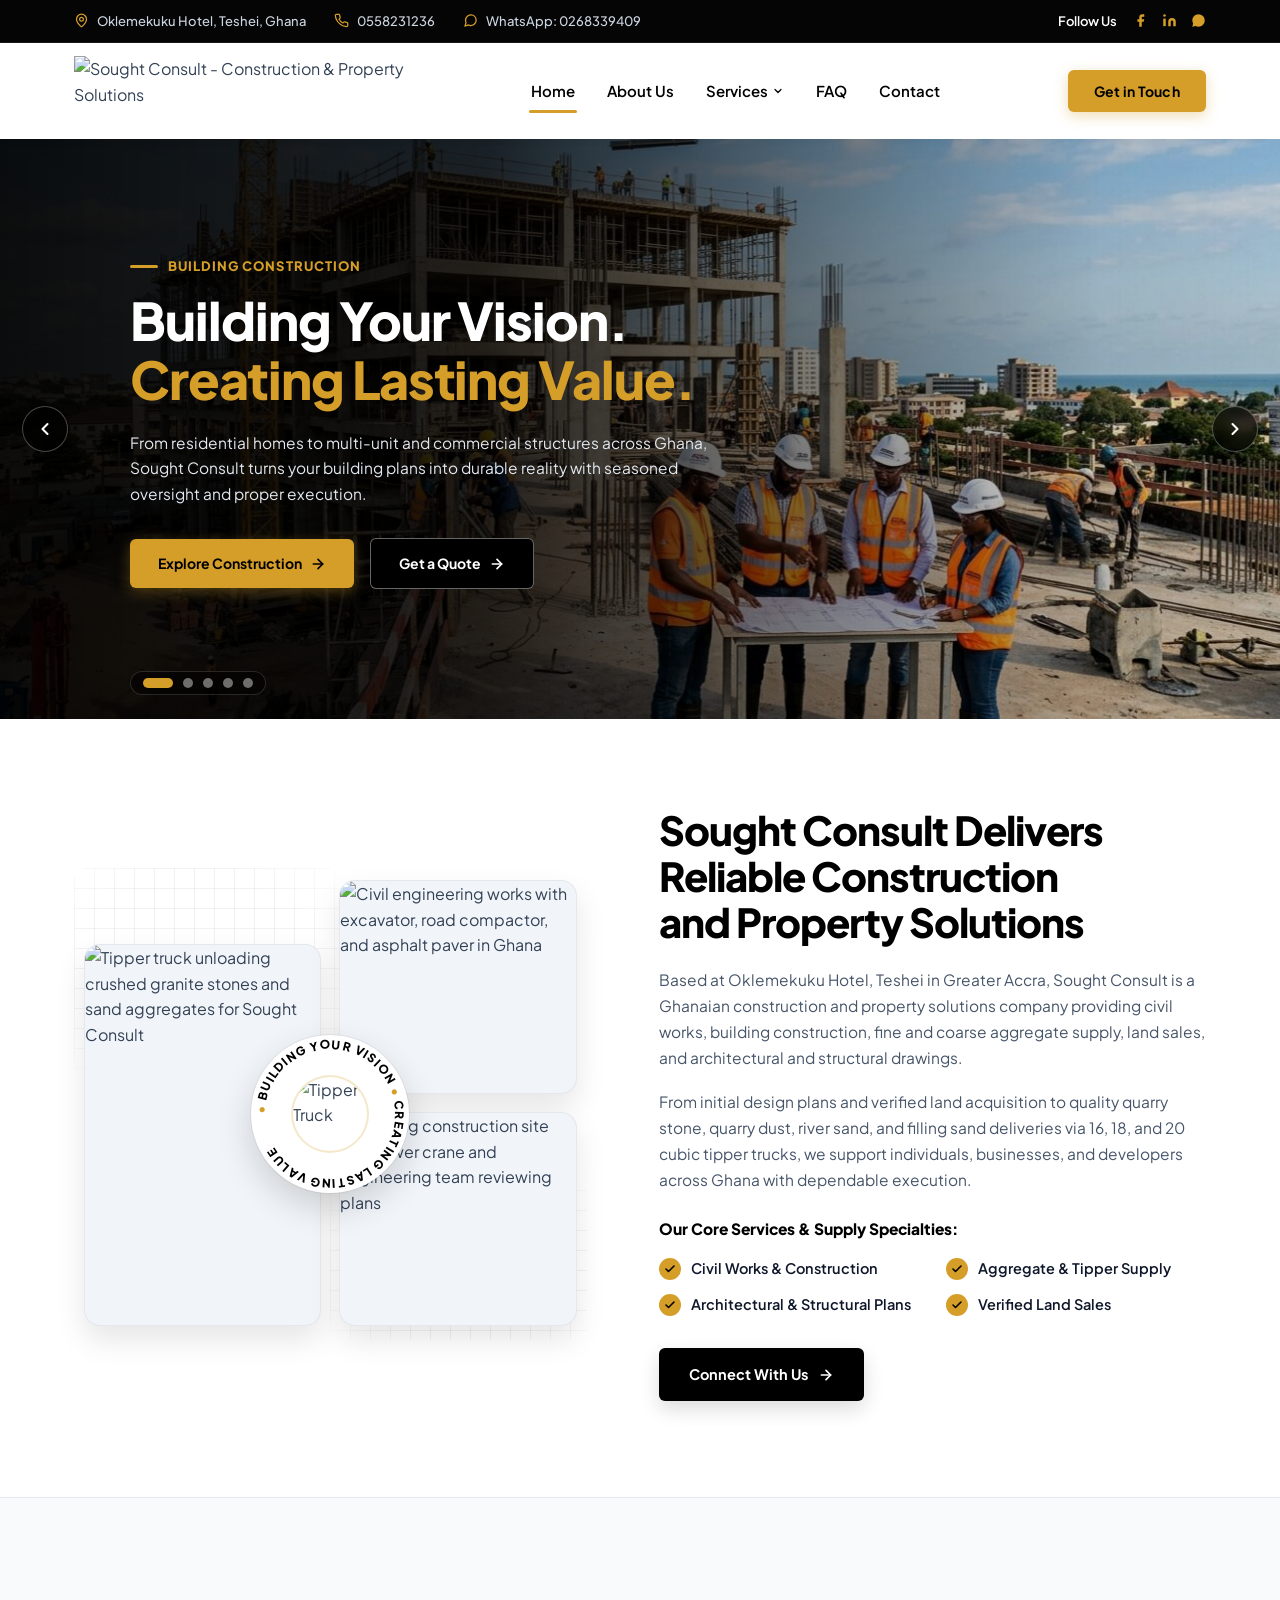
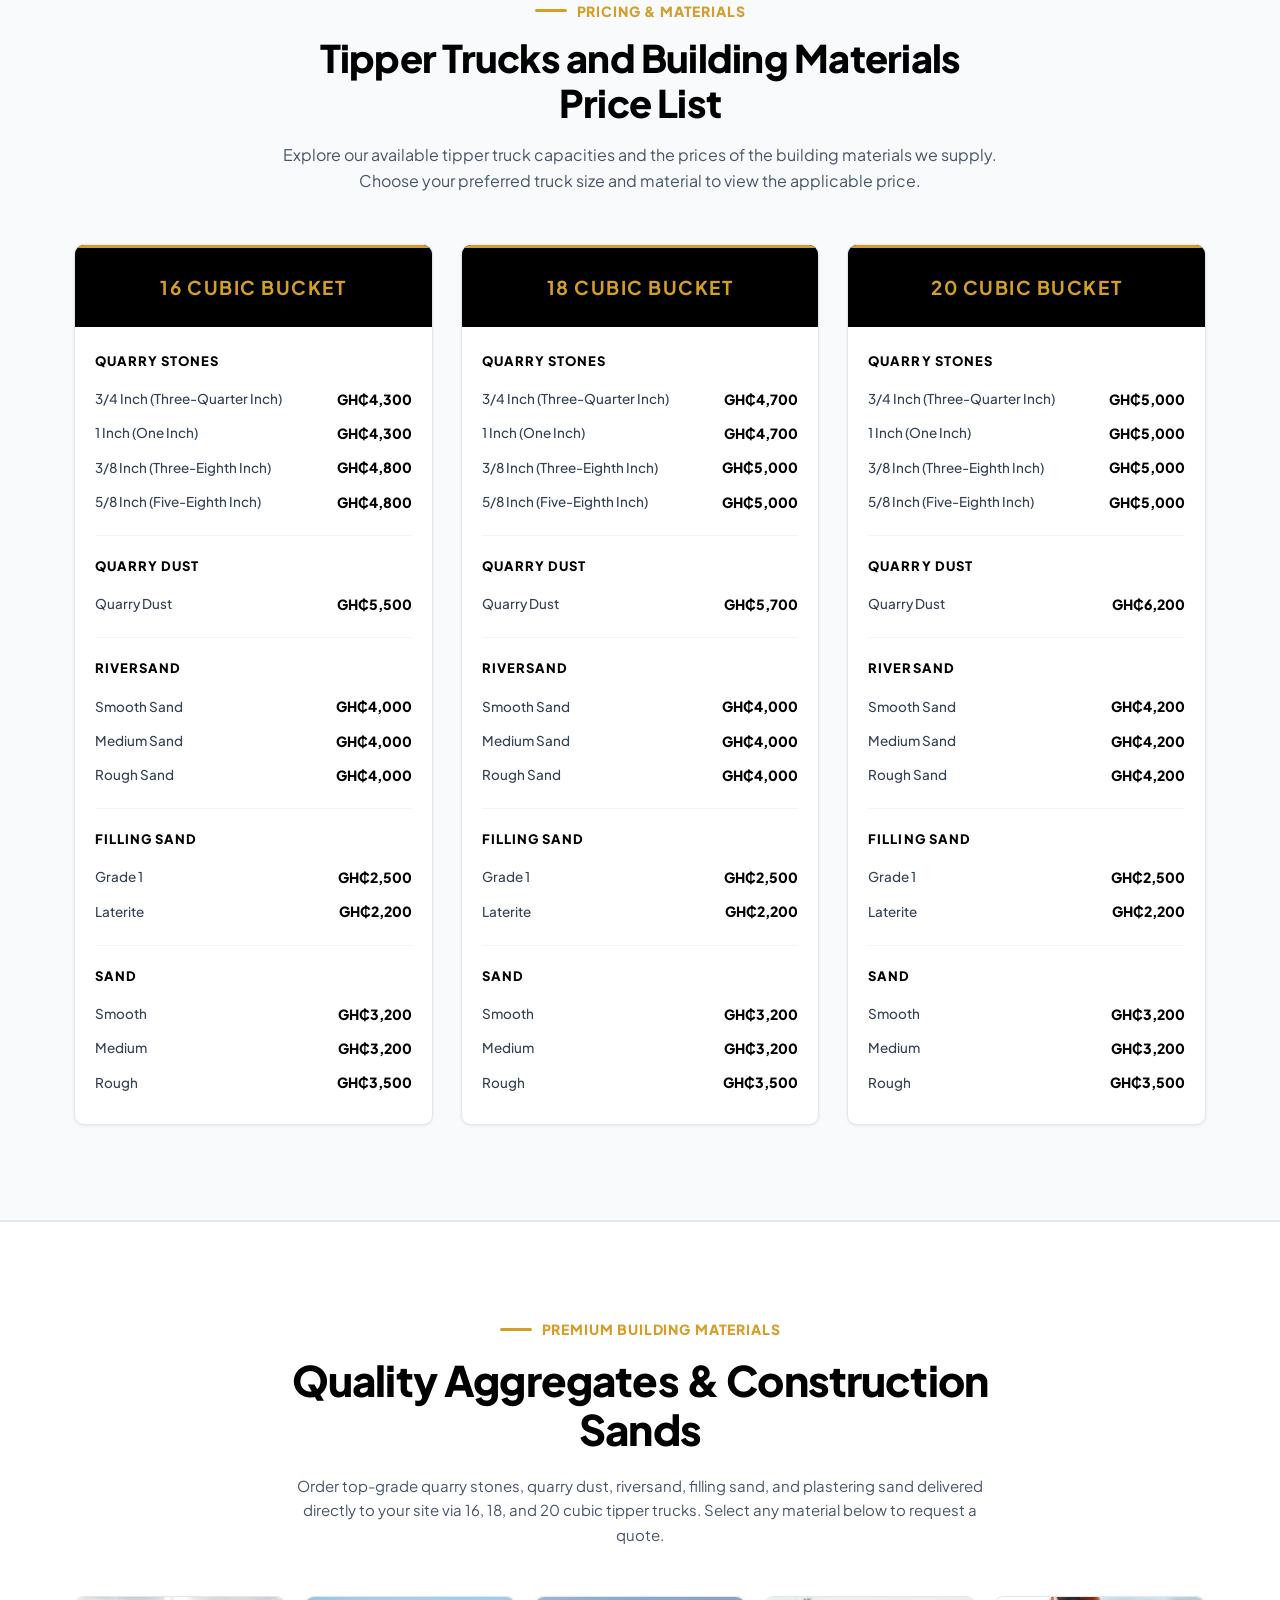
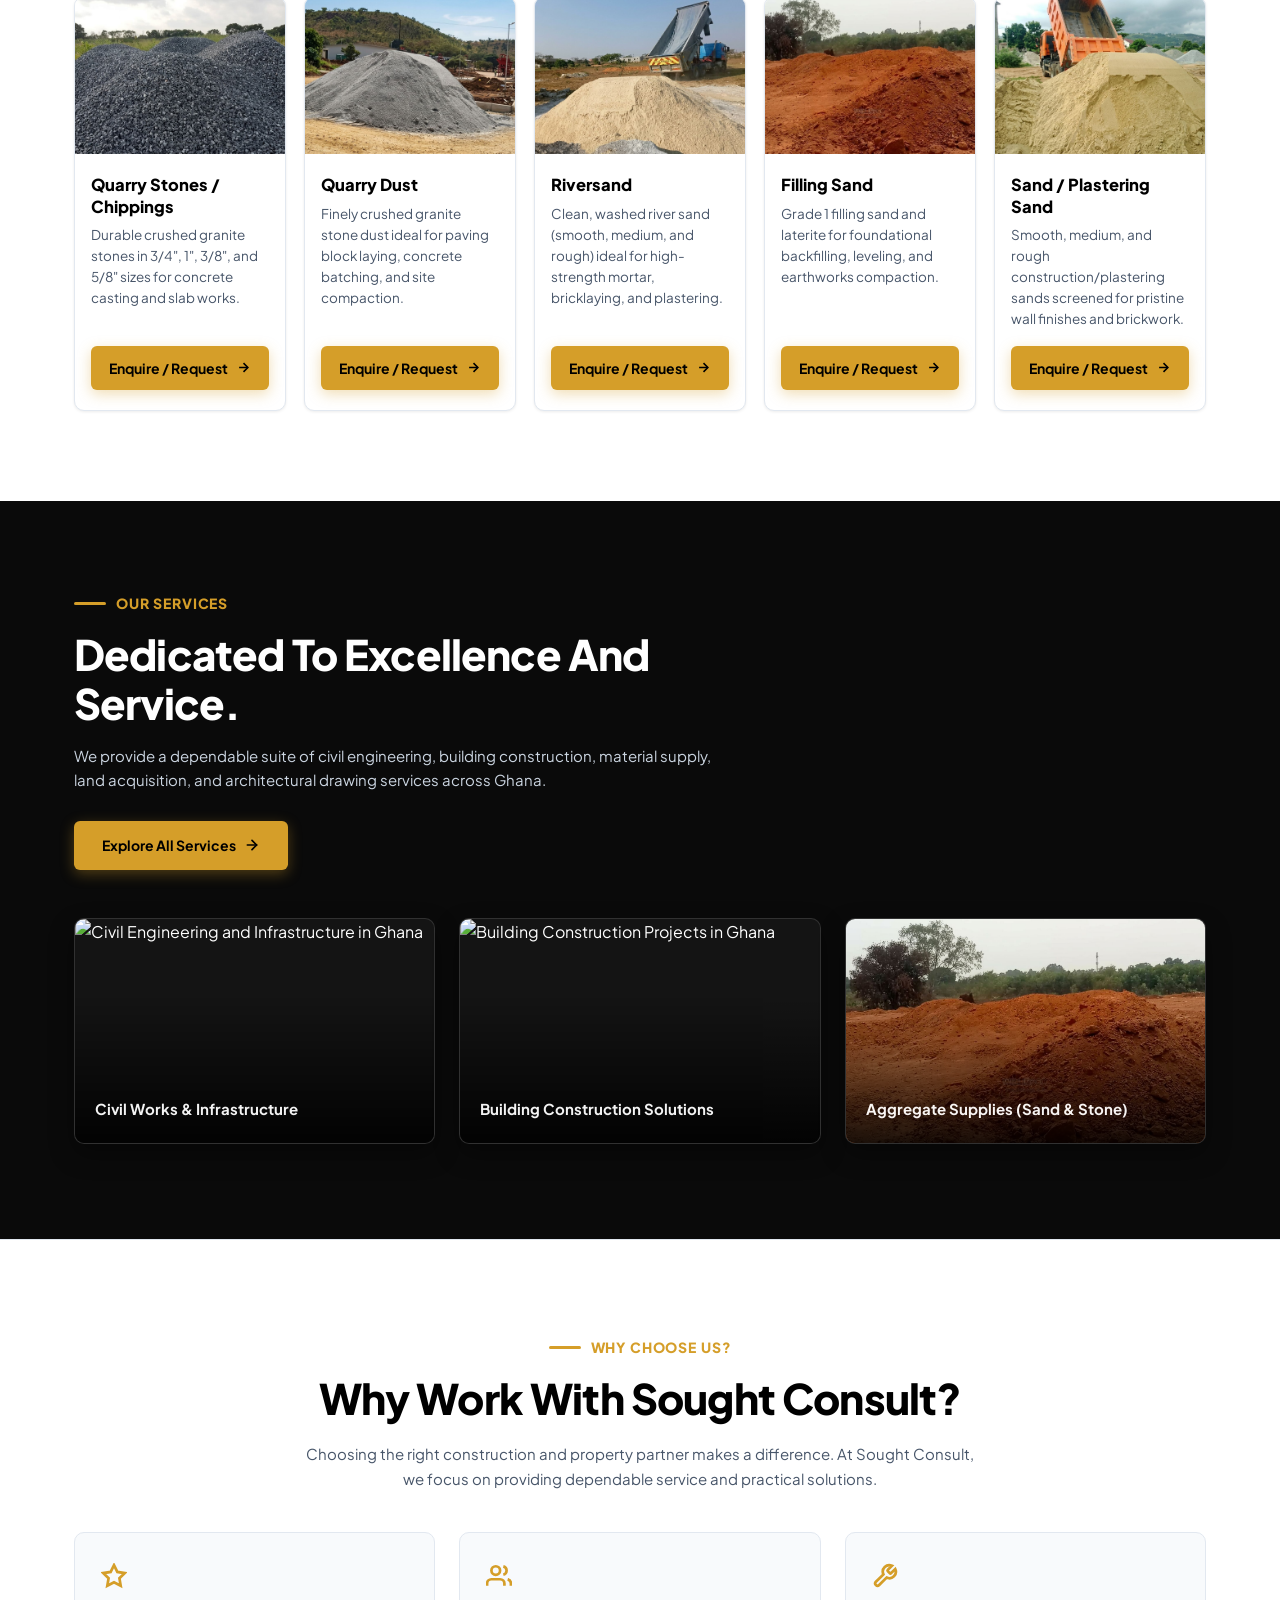
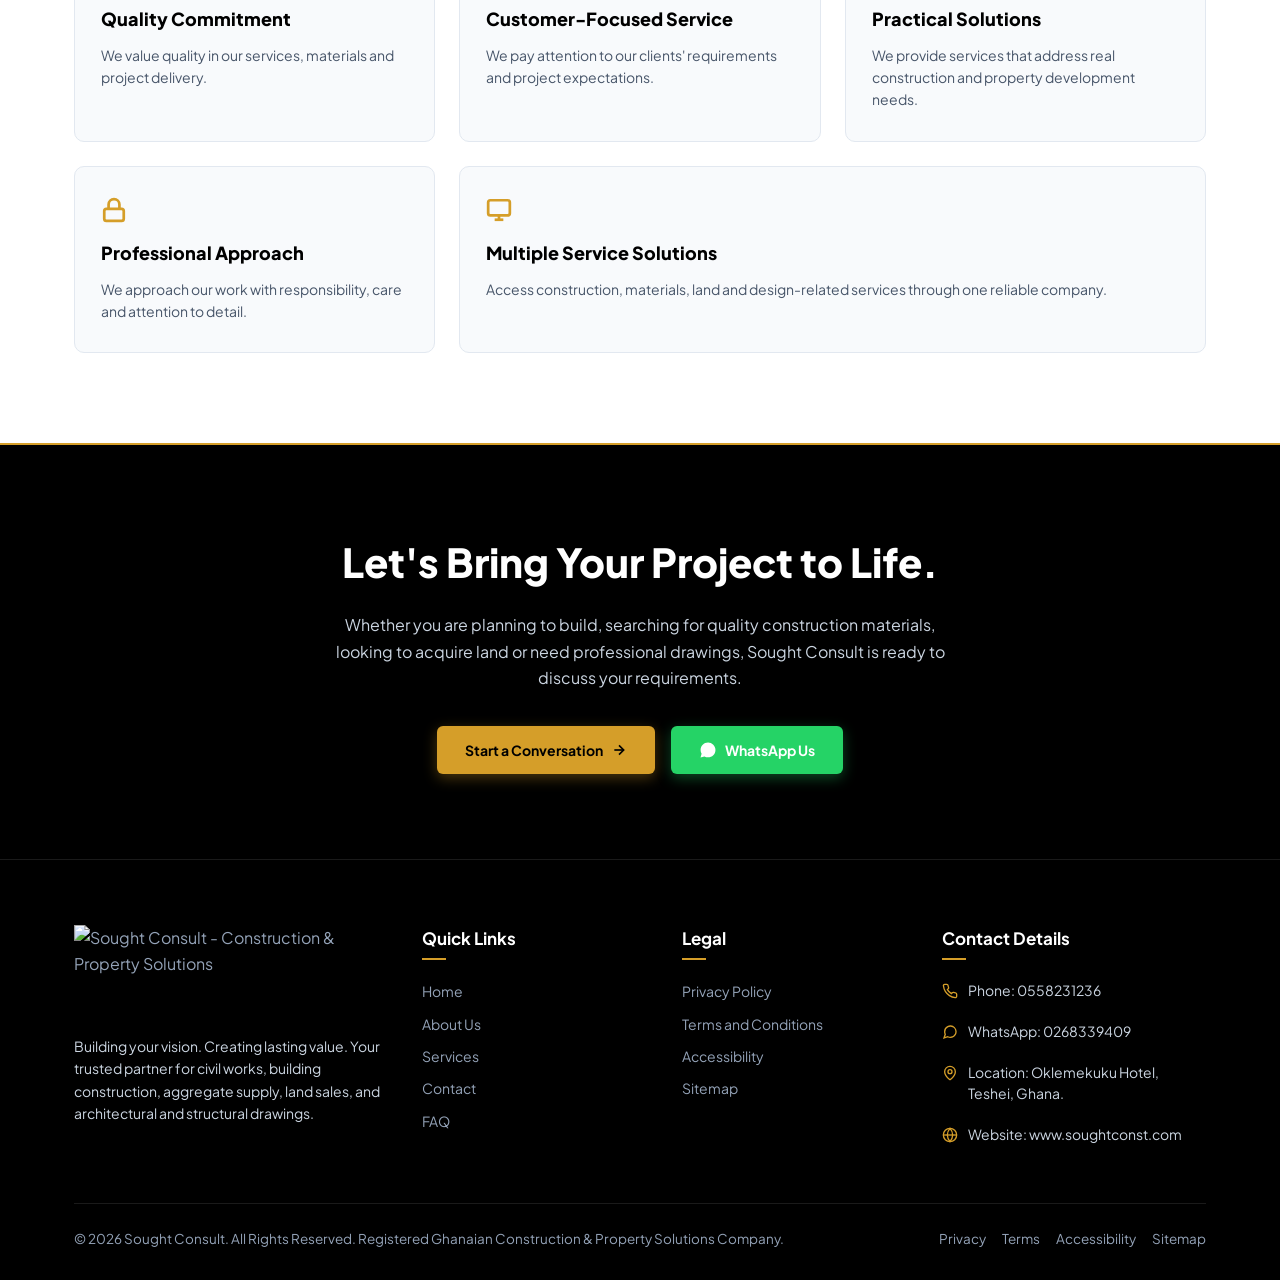
==== commit b3d3e79a: "feat: add quarry dust to aggregate offerings Update product listings, pricing data, and UI grid layo" ====
--- a/index.html
+++ b/index.html
@@ -261,7 +261,7 @@
                 <span class="highlight-gold">Delivered To Your Site.</span>
               </h2>
               <p class="hero-desc">
-                Reliable tipper truck supply of quarry stones, chippings, riversand, filling sand, and plastering sand in 16, 18, and 20 cubic bucket capacities for residential and commercial builds.
+                Reliable tipper truck supply of quarry stones, chippings, quarry dust, riversand, filling sand, and plastering sand in 16, 18, and 20 cubic bucket capacities for residential and commercial builds.
               </p>
               <div class="hero-cta-group">
                 <a href="services.html#aggregate-supply" class="btn-primary-gold">
@@ -534,7 +534,7 @@
           </p>
 
           <p class="welcome-desc">
-            From initial design plans and verified land acquisition to quality river sand, filling sand, and quarry stone deliveries via 16, 18, and 20 cubic tipper trucks, we support individuals, businesses, and developers across Ghana with dependable execution.
+            From initial design plans and verified land acquisition to quality quarry stone, quarry dust, river sand, and filling sand deliveries via 16, 18, and 20 cubic tipper trucks, we support individuals, businesses, and developers across Ghana with dependable execution.
           </p>
 
           <h3 class="welcome-specialties-title">Our Core Services &amp; Supply Specialties:</h3>
@@ -616,6 +616,10 @@
                 <div class="price-row"><span class="mat-name">5/8 Inch (Five-Eighth Inch)</span><span class="mat-price">GH₵4,800</span></div>
               </div>
               <div class="material-group">
+                <h3 class="material-group-title">Quarry Dust</h3>
+                <div class="price-row"><span class="mat-name">Quarry Dust</span><span class="mat-price">GH₵5,500</span></div>
+              </div>
+              <div class="material-group">
                 <h3 class="material-group-title">Riversand</h3>
                 <div class="price-row"><span class="mat-name">Smooth Sand</span><span class="mat-price">GH₵4,000</span></div>
                 <div class="price-row"><span class="mat-name">Medium Sand</span><span class="mat-price">GH₵4,000</span></div>
@@ -649,6 +653,10 @@
                 <div class="price-row"><span class="mat-name">5/8 Inch (Five-Eighth Inch)</span><span class="mat-price">GH₵5,000</span></div>
               </div>
               <div class="material-group">
+                <h3 class="material-group-title">Quarry Dust</h3>
+                <div class="price-row"><span class="mat-name">Quarry Dust</span><span class="mat-price">GH₵5,700</span></div>
+              </div>
+              <div class="material-group">
                 <h3 class="material-group-title">Riversand</h3>
                 <div class="price-row"><span class="mat-name">Smooth Sand</span><span class="mat-price">GH₵4,000</span></div>
                 <div class="price-row"><span class="mat-name">Medium Sand</span><span class="mat-price">GH₵4,000</span></div>
@@ -680,6 +688,10 @@
                 <div class="price-row"><span class="mat-name">1 Inch (One Inch)</span><span class="mat-price">GH₵5,000</span></div>
                 <div class="price-row"><span class="mat-name">3/8 Inch (Three-Eighth Inch)</span><span class="mat-price">GH₵5,000</span></div>
                 <div class="price-row"><span class="mat-name">5/8 Inch (Five-Eighth Inch)</span><span class="mat-price">GH₵5,000</span></div>
+              </div>
+              <div class="material-group">
+                <h3 class="material-group-title">Quarry Dust</h3>
+                <div class="price-row"><span class="mat-name">Quarry Dust</span><span class="mat-price">GH₵6,200</span></div>
               </div>
               <div class="material-group">
                 <h3 class="material-group-title">Riversand</h3>
@@ -713,7 +725,7 @@
           <div class="section-kicker">PREMIUM BUILDING MATERIALS</div>
           <h2 class="section-main-heading">Quality Aggregates &amp; Construction Sands</h2>
           <p class="section-lead-desc">
-            Order top-grade quarry stones, riversand, filling sand, and plastering sand delivered directly to your site via 16, 18, and 20 cubic tipper trucks. Select any material below to request a quote.
+            Order top-grade quarry stones, quarry dust, riversand, filling sand, and plastering sand delivered directly to your site via 16, 18, and 20 cubic tipper trucks. Select any material below to request a quote.
           </p>
         </div>
 
@@ -733,7 +745,22 @@
             </div>
           </div>
 
-          <!-- Card 2: Riversand -->
+          <!-- Card 2: Quarry Dust -->
+          <div class="bm-card">
+            <div class="bm-card-img-wrap">
+              <img src="./src/assets/images/quarry_dust_1.jpg" alt="Quarry Dust" class="bm-card-img" loading="lazy" />
+            </div>
+            <div class="bm-card-body">
+              <h3 class="bm-card-title">Quarry Dust</h3>
+              <p class="bm-card-desc">Finely crushed granite stone dust ideal for paving block laying, concrete batching, and site compaction.</p>
+              <button type="button" class="btn-primary-gold bm-enquire-btn" data-action="material-modal" data-material="Quarry Dust">
+                <span>Enquire / Request</span>
+                <svg width="15" height="15" viewBox="0 0 24 24" fill="none" stroke="currentColor" stroke-width="2.5"><line x1="5" x2="19" y1="12" y2="12"></line><polyline points="12 5 19 12 12 19"></polyline></svg>
+              </button>
+            </div>
+          </div>
+
+          <!-- Card 3: Riversand -->
           <div class="bm-card">
             <div class="bm-card-img-wrap">
               <img src="./src/assets/images/riversand_1.jpg" alt="Riversand" class="bm-card-img" loading="lazy" />
@@ -1247,36 +1274,47 @@
         <div class="modal-body" style="max-height: 80vh; overflow-y: auto;">
           <form class="contact-form" id="materialRequestForm">
             <!-- Dynamic Estimated Price Banner -->
-            <div id="priceBanner" style="background: #0f172a; color: #D59E29; border: 2px solid #D59E29; padding: 16px; border-radius: 8px; margin-bottom: 20px; text-align: center;">
+            <div id="priceBanner" style="background: #0f172a; color: #D59E29; border: 2px solid #D59E29; padding: 16px; border-radius: 8px; margin-bottom: 16px; text-align: center;">
               <div style="font-size: 12px; text-transform: uppercase; letter-spacing: 0.08em; font-weight: 700; color: #cbd5e1; margin-bottom: 4px;">Pricing Summary</div>
-              <div id="priceBannerText" style="font-size: 18px; font-weight: 800; color: #ffffff;">Select truck size and material type to view price.</div>
+              <div id="priceBannerText" style="font-size: 18px; font-weight: 800; color: #ffffff;">Select building material and type to view price.</div>
+            </div>
+
+            <p style="font-size: 12.5px; color: #64748b; margin-bottom: 16px; font-weight: 500;">
+              Fields marked with <span style="color: #dc2626; font-weight: 700;">*</span> are required.
+            </p>
+
+            <div class="form-group">
+              <label class="form-label" for="materialName">Name <span style="color: #dc2626;" aria-hidden="true">*</span></label>
+              <input type="text" id="materialName" name="fullName" class="form-input" placeholder="e.g. Kwame Mensah" required />
             </div>
 
             <div class="form-row-2">
               <div class="form-group">
-                <label class="form-label">Full Name *</label>
-                <input type="text" name="fullName" class="form-input" placeholder="e.g. Kwame Mensah" required />
+                <label class="form-label" for="materialPhoneNumber">Phone Number <span style="color: #dc2626;" aria-hidden="true">*</span></label>
+                <input type="tel" id="materialPhoneNumber" name="phoneNumber" class="form-input" placeholder="0558231236" required />
               </div>
               <div class="form-group">
-                <label class="form-label">Phone / WhatsApp Number *</label>
-                <input type="tel" name="phoneNumber" class="form-input" placeholder="0558231236" required />
+                <label class="form-label" for="materialWhatsappNumber">WhatsApp Number (Optional)</label>
+                <input type="tel" id="materialWhatsappNumber" name="whatsappNumber" class="form-input" placeholder="e.g. 0268339409" />
               </div>
             </div>
 
             <div class="form-row-2">
               <div class="form-group">
-                <label class="form-label">Tipper Truck Bucket Size *</label>
-                <select name="truckSize" id="modalTruckSize" class="form-select" required>
-                  <option value="">-- Select Bucket Size --</option>
+                <label class="form-label" for="modalTruckSize">Tipper Truck Bucket Size (Optional)</label>
+                <select name="truckSize" id="modalTruckSize" class="form-select">
+                  <option value="" selected>-- Select Bucket Size --</option>
                   <option value="16 Cubic">16 Cubic</option>
                   <option value="18 Cubic">18 Cubic</option>
                   <option value="20 Cubic">20 Cubic</option>
                 </select>
               </div>
               <div class="form-group">
-                <label class="form-label">Building Material *</label>
+                <label class="form-label" for="modalBuildingMaterial">Building Material <span style="color: #dc2626;" aria-hidden="true">*</span></label>
                 <select name="buildingMaterial" id="modalBuildingMaterial" class="form-select" required>
+                  <option value="" selected>-- Select Building Material --</option>
                   <option value="Quarry Stones / Chippings">Quarry Stones / Chippings</option>
+                  <option value="Quarry Dust">Quarry Dust</option>
                   <option value="Riversand">Riversand</option>
                   <option value="Filling Sand">Filling Sand</option>
                   <option value="Sand / Plastering Sand">Sand / Plastering Sand</option>
@@ -1285,20 +1323,21 @@
             </div>
 
             <div class="form-group">
-              <label class="form-label">Material Subcategory / Type *</label>
+              <label class="form-label" for="modalMaterialSubcategory">Material Subcategory / Type <span style="color: #dc2626;" aria-hidden="true">*</span></label>
               <select name="materialSubcategory" id="modalMaterialSubcategory" class="form-select" required>
-                <option value="">-- Select Material Type --</option>
+                <option value="" selected>-- Select Material Type --</option>
               </select>
             </div>
 
             <div class="form-group">
-              <label class="form-label">Destination / Delivery Location *</label>
-              <input type="text" name="projectLocation" class="form-input" placeholder="Enter delivery location or destination" required />
+              <label class="form-label" for="materialProjectLocation">Destination / Delivery Location (Optional)</label>
+              <input type="text" id="materialProjectLocation" name="projectLocation" class="form-input" placeholder="Enter delivery location or destination" />
             </div>
 
             <div class="form-group">
-              <label class="form-label">Request Type *</label>
-              <select name="requestType" id="modalRequestType" class="form-select" required>
+              <label class="form-label" for="modalRequestType">Request Type (Optional)</label>
+              <select name="requestType" id="modalRequestType" class="form-select">
+                <option value="" selected>-- Select Request Type --</option>
                 <option value="Instant Request">Instant Request</option>
                 <option value="Scheduled Request">Scheduled Request</option>
               </select>
@@ -1308,19 +1347,19 @@
             <div id="scheduledFields" style="display: none; background: #f8fafc; padding: 16px; border-radius: 8px; border: 1px solid #e2e8f0; margin-bottom: 16px;">
               <div class="form-row-2">
                 <div class="form-group" style="margin-bottom: 0;">
-                  <label class="form-label">Scheduled Delivery Date *</label>
-                  <input type="date" name="scheduledDate" class="form-input" />
+                  <label class="form-label" for="materialScheduledDate">Scheduled Delivery Date (Optional)</label>
+                  <input type="date" id="materialScheduledDate" name="scheduledDate" class="form-input" />
                 </div>
                 <div class="form-group" style="margin-bottom: 0;">
-                  <label class="form-label">Preferred Delivery Time *</label>
-                  <input type="time" name="scheduledTime" class="form-input" />
+                  <label class="form-label" for="materialScheduledTime">Preferred Delivery Time (Optional)</label>
+                  <input type="time" id="materialScheduledTime" name="scheduledTime" class="form-input" />
                 </div>
               </div>
             </div>
 
             <div class="form-group">
-              <label class="form-label">Additional Instructions (Optional)</label>
-              <textarea name="additionalInstructions" class="form-textarea" rows="3" placeholder="Any specific delivery instructions or gate access notes..."></textarea>
+              <label class="form-label" for="materialAdditionalInstructions">Additional Instructions (Optional)</label>
+              <textarea id="materialAdditionalInstructions" name="additionalInstructions" class="form-textarea" rows="3" placeholder="Any specific delivery instructions or gate access notes..."></textarea>
             </div>
 
             <!-- WhatsApp Submit Button -->
--- a/style.css
+++ b/style.css
@@ -3120,8 +3120,8 @@
 
 .bm-grid {
   display: grid;
-  grid-template-columns: repeat(4, minmax(0, 1fr));
-  gap: 24px;
+  grid-template-columns: repeat(5, minmax(0, 1fr));
+  gap: 18px;
   align-items: stretch;
 }
 
@@ -3165,7 +3165,7 @@
 }
 
 .bm-card-body {
-  padding: 22px 20px;
+  padding: 20px 16px;
   display: flex;
   flex-direction: column;
   flex: 1;
@@ -3173,7 +3173,7 @@
 }
 
 .bm-card-title {
-  font-size: 17px;
+  font-size: 16.5px;
   font-weight: 800;
   line-height: 1.3;
   color: var(--color-primary-black);
@@ -3192,18 +3192,19 @@
   width: 100%;
   justify-content: center;
   margin-top: 16px;
-  padding: 12px 16px;
+  padding: 12px 14px;
   min-height: 44px;
   white-space: nowrap;
 }
 
 @media (max-width: 1180px) {
   .bm-grid {
-    gap: 18px;
+    grid-template-columns: repeat(3, minmax(0, 1fr));
+    gap: 20px;
   }
 
   .bm-card-body {
-    padding: 18px 16px;
+    padding: 20px 18px;
   }
 }
 
